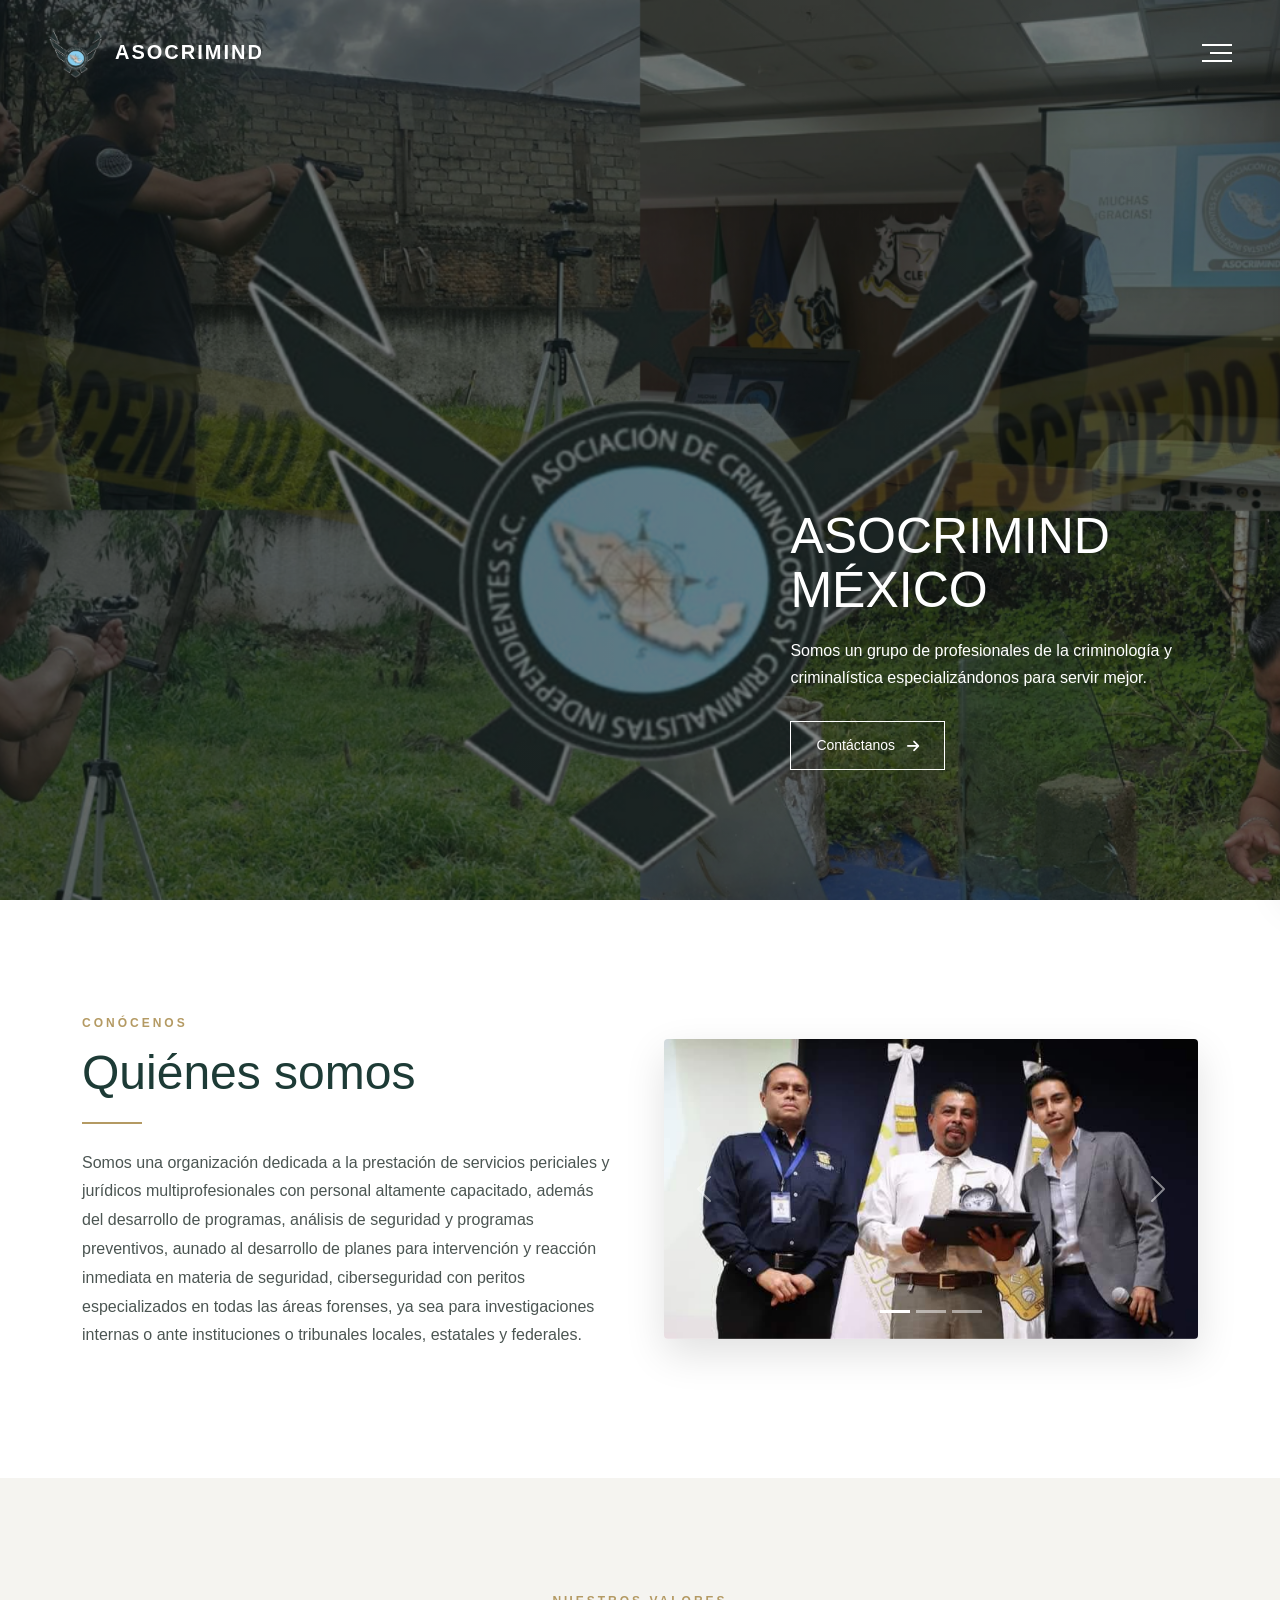
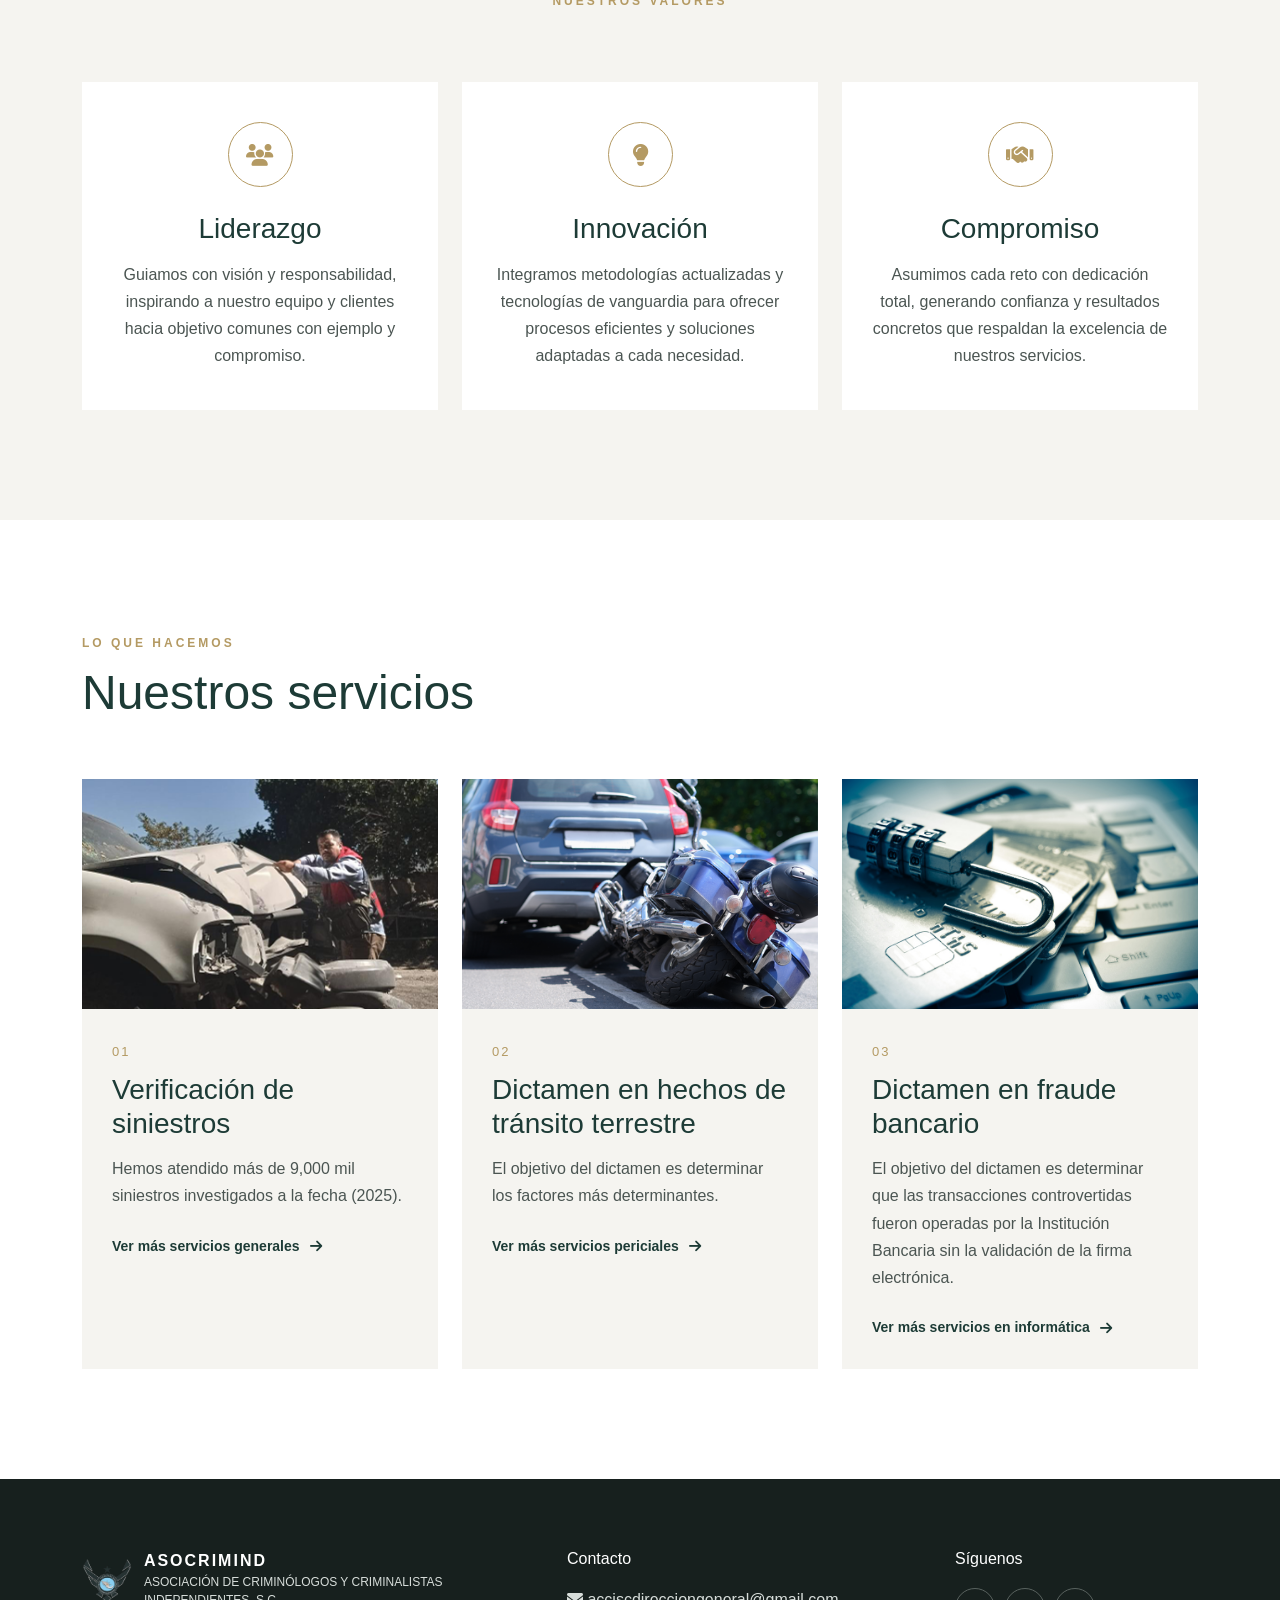
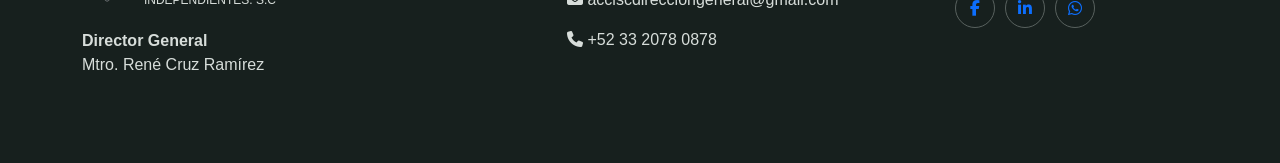
==== index.html @ bf795325 "Add files via upload" ====
<!DOCTYPE html>
<html lang="es">
<head>
    <meta charset="UTF-8">
    <meta name="viewport" content="width=device-width, initial-scale=1.0">
    <title>ASOCRIMIND</title>
    <link rel="icon" type="image/x-icon" href="/img/logo2.png">
    <link href="https://cdn.jsdelivr.net/npm/bootstrap@5.3.8/dist/css/bootstrap.min.css" rel="stylesheet">
    <link rel="stylesheet" href="https://cdnjs.cloudflare.com/ajax/libs/font-awesome/6.5.2/css/all.min.css">
    <link rel="stylesheet" href="css/styles.css">
</head>

<body>
<nav class="navbar navbar-expand-lg navbar-inicio">
    <div class="container-fluid px-4 px-lg-5">
        <a href="index.html" class="navbar-brand marca">
            <div class="logo">
                <img src="img/logo.png" alt="Logo de la empresa">
            </div>
            <div class="nombre-empresa">
                <strong>ASOCRIMIND</strong>
            </div>
        </a>
        <button class="menu-btn" id="menuBtn" type="button" aria-label="Abrir menú">
            <span></span>
            <span></span>
            <span></span>
        </button>
    </div>
</nav>

<div class="menu-overlay" id="menuOverlay"></div>
    <aside class="menu-lateral" id="menuLateral">
        <div class="menu-header">
            <h3>Menú</h3>
            <button id="cerrarMenu" aria-label="Cerrar menú">
                <i class="fa-solid fa-xmark"></i>
            </button>
        </div>
        <ul class="menu-lista">
            <li>
                <a href="index.html">
                    <i class="fa-solid fa-house"></i>
                    Inicio
                </a>
            </li>
            <li>
                <a href="nosotros.html">
                    <i class="fa-solid fa-users"></i>
                    Nosotros
                </a>
            </li>
            <li>
                <a href="generales.html">
                    <i class="fa-solid fa-car"></i>
                    Servicios generales
                </a>
            </li>
            <li>
                <a href="periciales.html">
                    <i class="fa-solid fa-person-falling"></i>
                    Servicios periciales
                </a>
            </li>
            <li>
                <a href="informatica.html">
                    <i class="fa-solid fa-computer"></i>
                    Servicios en informática
                </a>
            </li>
            <li>
                <a href="productos.html">
                    <i class="fa-solid fa-square-pen"></i>
                    Productos
                </a>
            </li>
            <li>
                <a href="convenios.html">
                    <i class="fa-solid fa-handshake"></i>
                    Convenios y colaboraciones
                </a>
            </li>
            <li>
                <a href="contacto.html">
                    <i class="fa-solid fa-envelope"></i>
                    Contacto
                </a>
            </li>
        </ul>
    </aside>


    <section id="inicio" class="hero">
        <div class="hero-overlay"></div>
        <div class="hero-contenido">
            <h1>ASOCRIMIND MÉXICO</h1>
            <p class="hero-descripcion">
                Somos un grupo de profesionales de la criminología y<br>
                criminalística especializándonos para servir mejor. 
            </p>
            <a href="contacto.html" class="btn-principal">
                Contáctanos
                <i class="fa-solid fa-arrow-right"></i>
            </a>
        </div>
    </section>

    <section id="nosotros" class="seccion nosotros">
        <div class="container">
            <div class="row align-items-center g-5">
                <div class="col-lg-6">
                    <span class="etiqueta">CONÓCENOS</span>
                    <h2>Quiénes somos</h2>
                    <div class="linea"></div>
                    <p>
                        Somos una organización dedicada a la prestación de servicios periciales y 
                        jurídicos multiprofesionales con personal altamente capacitado, además del 
                        desarrollo de programas, análisis de seguridad y programas preventivos, aunado 
                        al desarrollo de planes para intervención y reacción inmediata en materia de 
                        seguridad, ciberseguridad con peritos especializados en todas las áreas forenses, 
                        ya sea para investigaciones internas o ante instituciones o tribunales locales, 
                        estatales y federales.
                    </p>
                </div>
                <div class="col-lg-6">
                    <div id="carruselNosotros" class="carousel slide carrusel-nosotros" data-bs-ride="carousel">
                        <div class="carousel-indicators">
                            <button type="button" data-bs-target="#carruselNosotros" data-bs-slide-to="0" class="active"></button>
                            <button type="button" data-bs-target="#carruselNosotros" data-bs-slide-to="1"></button>
                            <button type="button" data-bs-target="#carruselNosotros" data-bs-slide-to="2"></button>
                        </div>  
                        <div class="carousel-inner">
                            <div class="carousel-item active">
                                <img src="img/img1.jpg" alt="Nuestro equipo">
                            </div>
                            <div class="carousel-item">
                                <img src="img/img2.jpg" alt="Trabajo en equipo">
                            </div>
                            <div class="carousel-item">
                                <img src="img/img3.jpg" alt="Nuestro trabajo">
                            </div>
                        </div>
                        <button class="carousel-control-prev" type="button" data-bs-target="#carruselNosotros" data-bs-slide="prev">
                            <span class="carousel-control-prev-icon"></span>
                        </button>
                        <button class="carousel-control-next" type="button" data-bs-target="#carruselNosotros" data-bs-slide="next">
                            <span class="carousel-control-next-icon"></span>
                        </button>
                    </div>
                </div>
            </div>
        </div>
    </section>

    <section class="seccion valores">
        <div class="container">
            <div class="text-center encabezado-seccion">
                <span class="etiqueta">NUESTROS VALORES</span>
            </div>
            <div class="row g-4">
                <div class="col-md-4">
                    <div class="valor-card">
                        <div class="valor-icono">
                            <i class="fa-solid fa-users"></i>
                        </div>
                        <h3>Liderazgo</h3>
                        <p>
                            Guiamos con visión y responsabilidad, inspirando a nuestro equipo y clientes 
                            hacia objetivo comunes con ejemplo y compromiso.
                        </p>
                    </div>
                </div>
                <div class="col-md-4">
                    <div class="valor-card">
                        <div class="valor-icono">
                            <i class="fa-solid fa-lightbulb"></i>
                        </div>
                        <h3>Innovación</h3>
                        <p>
                            Integramos metodologías actualizadas y tecnologías de vanguardia para ofrecer 
                            procesos eficientes y soluciones adaptadas a cada necesidad.
                        </p>
                    </div>
                </div>
                <div class="col-md-4">
                    <div class="valor-card">
                        <div class="valor-icono">
                            <i class="fa-solid fa-handshake"></i>
                        </div>
                        <h3>Compromiso</h3>
                        <p>
                            Asumimos cada reto con dedicación total, generando confianza y resultados 
                            concretos que respaldan la excelencia de nuestros servicios.
                        </p>
                    </div>
                </div>
            </div>
        </div>
    </section>

    <section id="servicios" class="seccion servicios">
        <div class="container">
            <div class="encabezado-servicios">
                <div>
                    <span class="etiqueta">LO QUE HACEMOS</span>
                    <h2>Nuestros servicios</h2>
                </div>
            </div>
            <div class="row g-4">
                <div class="col-md-4">
                    <article class="servicio-card">
                        <div class="servicio-imagen">
                            <img src="img/servicio1.png" alt="Servicio 1">
                        </div>
                        <div class="servicio-contenido">
                            <span class="numero-servicio">01</span>
                            <h3>Verificación de siniestros</h3>
                            <p>
                                Hemos atendido más de 9,000 mil siniestros investigados a la fecha (2025).
                            </p>
                            <a href="generales.html" class="servicio-link">
                                Ver más servicios generales
                                <i class="fa-solid fa-arrow-right"></i>
                            </a>
                        </div>
                    </article>
                </div>
                <div class="col-md-4">
                    <article class="servicio-card">
                        <div class="servicio-imagen">
                            <img src="img/servicio2.png" alt="Servicio 2">
                        </div>
                        <div class="servicio-contenido">
                            <span class="numero-servicio">02</span>
                            <h3>Dictamen en hechos de tránsito terrestre</h3>
                            <p>
                                El objetivo del dictamen es determinar los factores más determinantes.
                            </p>
                            <a href="periciales.html" class="servicio-link">
                                Ver más servicios periciales
                                <i class="fa-solid fa-arrow-right"></i>
                            </a>
                        </div>
                    </article>
                </div>
                <div class="col-md-4">
                    <article class="servicio-card">
                        <div class="servicio-imagen">
                            <img src="img/servicio3.jpg" alt="Servicio 3">
                        </div>
                        <div class="servicio-contenido">
                            <span class="numero-servicio">03</span>
                            <h3>Dictamen en fraude bancario</h3>
                            <p>
                                El objetivo del dictamen es determinar que las transacciones controvertidas fueron operadas por la Institución Bancaria sin la validación de la firma electrónica.
                            </p>
                            <a href="informatica.html" class="servicio-link">
                                Ver más servicios en informática
                                <i class="fa-solid fa-arrow-right"></i>
                            </a>
                        </div>
                    </article>
                </div>
            </div>
        </div>
    </section>

    <footer class="footer">
        <div class="container">
            <div class="row g-5">
                <div class="col-lg-5">
                    <div class="footer-marca">
                        <img src="img/logo.png" alt="Logo">
                        <div>
                            <strong>ASOCRIMIND</strong>
                            <span>ASOCIACIÓN DE CRIMINÓLOGOS Y CRIMINALISTAS INDEPENDIENTES. S.C</span>
                        </div>
                    </div>
                    <div>
                        <p><strong>Director General</strong><br>Mtro. René Cruz Ramírez</p>
                    </div>
                </div>
                <div class="col-lg-4">
                    <h4>Contacto</h4>
                    <p><i class="fa-solid fa-envelope"></i> acciscdirecciongeneral@gmail.com</a>
                    <p><i class="fa-solid fa-phone"></i> +52 33 2078 0878</a>
                </div>
                <div class="col-lg-2">
                    <h4>Síguenos</h4>
                    <div class="redes">
                        <a href="https://www.facebook.com/ACCISC?locale=es_LA" aria-label="Facebook">
                            <i class="fa-brands fa-facebook-f"></i>
                        </a>
                        <a href="http://linkedin.com/in/asocrimind-m%C3%A9xico-5993ba206" aria-label="LinkedIn">
                            <i class="fa-brands fa-linkedin-in"></i>
                        </a>
                        <a href="https://wa.me/3320780878" aria-label="WhatsApp">
                            <i class="fa-brands fa-whatsapp"></i>
                        </a>
                    </div>
                </div>
            </div>
        </div>
    </footer>
    <script src="https://cdn.jsdelivr.net/npm/bootstrap@5.3.8/dist/js/bootstrap.bundle.min.js"></script>
    <script src="js/script.js"></script>
    </body>
</html>
---- css/styles.css ----
:root {
    --color-principal: #1d3b36;
    --color-secundario: #b49a63;
    --color-claro: #f5f4f0;
    --color-oscuro: #17201e;
    --color-texto: #4b5552;
    --blanco: #ffffff;
    --transicion: all 0.3s ease;
}

* {
    margin: 0;
    padding: 0;
    box-sizing: border-box;
}

html {
    scroll-behavior: smooth;
}

body {
    font-family: "Poppins", Arial, sans-serif;
    color: var(--color-texto);
    background: var(--blanco);
}

a {
    text-decoration: none;
}

img {
    max-width: 100%;
}

.navbar-inicio {
    position: absolute;
    top: 0;
    left: 0;
    width: 100%;
    z-index: 1000;
    padding: 20px 0;
    background: transparent;
}

.marca {
    display: flex;
    align-items: center;
    gap: 12px;
    color: var(--blanco) !important;
}

.logo {
    width: 55px;
    height: 55px;
    display: flex;
    align-items: center;
    justify-content: center;
}

.logo img {
    width: 100%;
    height: 100%;
    object-fit: contain;
}

.nombre-empresa {
    display: flex;
    flex-direction: column;
    line-height: 1.05;
}

.nombre-empresa span {
    font-size: 13px;
    letter-spacing: 2px;
}

.nombre-empresa strong {
    font-size: 20px;
    letter-spacing: 2px;
}

.menu-btn {
    width: 48px;
    height: 48px;
    border: none;
    background: transparent;
    display: flex;
    flex-direction: column;
    justify-content: center;
    align-items: flex-end;
    gap: 6px;
    cursor: pointer;
}

.menu-btn span {
    display: block;
    height: 2px;
    background: var(--blanco);
    transition: var(--transicion);
}

.menu-btn span:nth-child(1) {
    width: 30px;
}

.menu-btn span:nth-child(2) {
    width: 22px;
}

.menu-btn span:nth-child(3) {
    width: 30px;
}

.menu-btn:hover span:nth-child(2) {
    width: 30px;
}

.menu-lateral {
    position: fixed;
    top: 0;
    right: -350px;
    width: 330px;
    height: 100vh;
    background: var(--blanco);
    z-index: 2000;
    padding: 30px;
    transition: var(--transicion);
    box-shadow: -10px 0 40px rgba(0, 0, 0, 0.15);
}

.menu-lateral.activo {
    right: 0;
}

.menu-overlay {
    position: fixed;
    inset: 0;
    background: rgba(0, 0, 0, 0.45);
    opacity: 0;
    visibility: hidden;
    z-index: 1500;
    transition: var(--transicion);
}

.menu-overlay.activo {
    opacity: 1;
    visibility: visible;
}

.menu-header {
    display: flex;
    align-items: center;
    justify-content: space-between;
    padding-bottom: 25px;
    border-bottom: 1px solid #ddd;
}

.menu-header h3 {
    color: var(--color-principal);
    margin: 0;
}

.menu-header button {
    background: none;
    border: none;
    font-size: 25px;
    color: var(--color-principal);
    cursor: pointer;
}

.menu-lista {
    list-style: none;
    padding: 30px 0;
}

.menu-lista li {
    margin-bottom: 10px;
}

.menu-lista a {
    display: flex;
    align-items: center;
    gap: 15px;
    padding: 14px;
    color: var(--color-oscuro);
    border-radius: 6px;
    transition: var(--transicion);
}

.menu-lista a i {
    width: 20px;
    color: var(--color-secundario);
}

.menu-lista a:hover {
    background: var(--color-claro);
    padding-left: 20px;
}

.hero {
    min-height: 100vh;
    position: relative;
    background-image: url("../img/encabezado.png");
    background-size: cover;
    background-position: center;
    display: flex;
    align-items: flex-end;
    padding: 100px 7%;
}

.hero::after {
    content: "";
    position: absolute;
    inset: 0;
    background: rgba(23, 32, 30, 0.45);
    z-index: 1;
}

.hero-overlay {
    position: absolute;
    inset: 0;
    background: linear-gradient(90deg,rgba(0, 0, 0, 0.25),rgba(0, 0, 0, 0.05));
}

.hero-contenido {
    position: relative;
    z-index: 2;
    max-width: 400px;
    margin-left: auto;
    color: var(--blanco);
    padding-bottom: 30px;
}

.hero h1 {
    font-size: clamp(50px, 5vw, 40px);
    line-height: 1.08;
    margin-bottom: 20px;
    font-weight: 500;
}

.hero-descripcion {
    max-width: 500px;
    font-size: 16px;
    line-height: 1.7;
    margin-bottom: 30px;
}

.btn-principal,
.btn-secundario {
    display: inline-flex;
    align-items: center;
    gap: 12px;
    padding: 13px 25px;
    border: 1px solid var(--blanco);
    color: var(--blanco);
    font-size: 14px;
    transition: var(--transicion);
}

.btn-principal:hover {
    background: var(--blanco);
    color: var(--color-principal);
}

.btn-secundario {
    border-color: var(--color-principal);
    color: var(--color-principal);
    margin-top: 15px;
}

.btn-secundario:hover {
    background: var(--color-principal);
    color: var(--blanco);
}

.btn-oscuro {
    background: var(--color-principal);
    border-color: var(--color-principal);
}

.btn-oscuro:hover {
    background: transparent;
    color: var(--color-principal);
}

.seccion {
    padding: 110px 0;
}

.etiqueta {
    display: inline-block;
    color: var(--color-secundario);
    font-size: 12px;
    letter-spacing: 3px;
    font-weight: 600;
    margin-bottom: 12px;
}

h2 {
    color: var(--color-principal);
    font-size: clamp(32px, 4vw, 48px);
    font-weight: 500;
}

.linea {
    width: 60px;
    height: 2px;
    background: var(--color-secundario);
    margin: 20px 0 25px;
}

.nosotros {
    background: var(--blanco);
}

.nosotros p {
    line-height: 1.8;
    margin-bottom: 18px;
}

.carrusel-nosotros {
    overflow: hidden;
    border-radius: 4px;
    box-shadow: 0 15px 40px rgba(0, 0, 0, 0.12);
}

.carrusel-nosotros img {
    width: 100%;
    height: 300px;
    object-fit: cover;
}

.valores {
    background: var(--color-claro);
}

.encabezado-seccion {
    margin-bottom: 60px;
}

.valor-card {
    text-align: center;
    padding: 40px 30px;
    height: 100%;
    background: var(--blanco);
    transition: var(--transicion);
}

.valor-card:hover {
    transform: translateY(-8px);
    box-shadow: 0 15px 40px rgba(0, 0, 0, 0.08);
}

.valor-icono {
    width: 65px;
    height: 65px;
    margin: 0 auto 25px;
    display: flex;
    align-items: center;
    justify-content: center;
    border: 1px solid var(--color-secundario);
    border-radius: 50%;
    color: var(--color-secundario);
    font-size: 22px;
}

.valor-card h3 {
    color: var(--color-principal);
    margin-bottom: 15px;
}

.valor-card p {
    line-height: 1.7;
    margin: 0;
}

.servicios {
    background: var(--blanco);
}

.encabezado-servicios {
    display: flex;
    align-items: flex-end;
    justify-content: space-between;
    gap: 40px;
    margin-bottom: 50px;
}

.encabezado-servicios > p {
    max-width: 400px;
    line-height: 1.7;
    margin: 0;
}

.servicio-card {
    height: 100%;
    background: var(--color-claro);
    transition: var(--transicion);
}

.servicio-card:hover {
    transform: translateY(-8px);
    box-shadow: 0 15px 35px rgba(0, 0, 0, 0.1);
}

.servicio-imagen {
    overflow: hidden;
    height: 230px;
}

.servicio-imagen img {
    width: 100%;
    height: 100%;
    object-fit: cover;
    transition: transform 0.5s ease;
}

.servicio-card:hover img {
    transform: scale(1.05);
}

.servicio-contenido {
    padding: 30px;
}

.numero-servicio {
    color: var(--color-secundario);
    font-size: 13px;
    letter-spacing: 2px;
}

.servicio-contenido h3 {
    color: var(--color-principal);
    margin: 10px 0 15px;
}

.servicio-contenido p {
    line-height: 1.7;
}

.servicio-link {
    display: inline-flex;
    align-items: center;
    gap: 10px;
    color: var(--color-principal);
    font-size: 14px;
    font-weight: 600;
    margin-top: 10px;
}

.servicio-link:hover {
    color: var(--color-secundario);
}

.boton-todos {
    margin-top: 50px;
}

.footer {
    padding: 70px 0 70px;
    background: var(--color-oscuro);
    color: #d7ddda;
}

.footer-marca {
    display: flex;
    align-items: center;
    gap: 12px;
    margin-bottom: 20px;
}

.footer-marca img {
    width: 50px;
    height: 50px;
    object-fit: contain;
}

.footer-marca div {
    display: flex;
    flex-direction: column;
}

.footer-marca strong {
    color: var(--blanco);
    letter-spacing: 2px;
}

.footer-marca span {
    font-size: 12px;
}

.footer-descripcion {
    max-width: 350px;
    line-height: 1.7;
}

.footer h4 {
    color: var(--blanco);
    font-size: 16px;
    margin-bottom: 20px;
}

.redes {
    display: flex;
    gap: 10px;
}

.redes a {
    width: 40px;
    height: 40px;
    margin: 0;
    display: flex;
    align-items: center;
    justify-content: center;
    border: 1px solid #59625f;
    border-radius: 50%;
}

.redes a:hover {
    border-color: var(--color-secundario);
}

.footer-bottom {
    margin-top: 60px;
    padding: 20px 0;
    border-top: 1px solid #3941;
}

@media (max-width: 991px) {
    .navbar-inicio {
        padding: 15px 0;
    }
    .logo {
        width: 48px;
        height: 48px;
    }
    .nombre-empresa span {
        font-size: 11px;
    }
    .nombre-empresa strong {
        font-size: 17px;
    }
    .hero {
        min-height: 90vh;
        padding: 90px 6% 70px;
        background-position: center;
    }
    .hero-contenido {
        max-width: 450px;
        padding-bottom: 10px;
    }
    .hero h1 {
        font-size: clamp(40px, 6vw, 52px);
    }
    .hero-descripcion {
        font-size: 15px;
    }
    .seccion {
        padding: 85px 0;
    }
    .encabezado-seccion {
        margin-bottom: 45px;
    }
    .valor-card {
        padding: 35px 25px;
    }
    .servicio-imagen {
        height: 210px;
    }
    .servicio-contenido {
        padding: 25px;
    }
    .encabezado-servicios {
        gap: 30px;
        margin-bottom: 40px;
    }
    .boton-todos {
        margin-top: 40px;
    }
    .footer {
        padding: 60px 0;
    }
    .footer-bottom {
        margin-top: 45px;
    }
}

@media (max-width: 767px) {
    .navbar-inicio {
        padding: 12px 0;
    }
    .logo {
        width: 45px;
        height: 45px;
    }
    .nombre-empresa {
        line-height: 1.1;
    }
    .nombre-empresa span {
        font-size: 10px;
        letter-spacing: 1.5px;
    }
    .nombre-empresa strong {
        font-size: 16px;
        letter-spacing: 1.5px;
    }
    .menu-btn {
        width: 44px;
        height: 44px;
    }
    .menu-lateral {
        width: 300px;
        max-width: 85%;
        padding: 25px;
    }
    .menu-lista {
        padding: 25px 0;
    }
    .hero {
        min-height: 100vh;
        padding: 100px 7% 55px;
        align-items: flex-end;
        background-position: center;
    }
    .hero-contenido {
        width: 100%;
        max-width: 100%;
        margin-left: 0;
        padding-bottom: 0;
    }
    .hero h1 {
        font-size: clamp(38px, 11vw, 48px);
        line-height: 1.08;
        margin-bottom: 15px;
    }
    .hero-descripcion {
        font-size: 14px;
        line-height: 1.7;
        margin-bottom: 25px;
        max-width: 100%;
    }
    .btn-principal,
    .btn-secundario {
        padding: 12px 20px;
        font-size: 13px;
    }
    .seccion {
        padding: 70px 0;
    }
    .etiqueta {
        font-size: 10px;
        letter-spacing: 2px;
    }
    h2 {
        font-size: clamp(30px, 8vw, 40px);
    }
    .linea {
        margin: 15px 0 20px;
    }
    .nosotros .row {
        row-gap: 35px;
    }
    .nosotros p {
        font-size: 14px;
        line-height: 1.75;
    }
    .carrusel-nosotros img {
        height: 250px;
    }
    .encabezado-seccion {
        margin-bottom: 35px;
    }
    .valor-card {
        padding: 30px 25px;
    }
    .valor-icono {
        width: 58px;
        height: 58px;
        margin-bottom: 20px;
        font-size: 20px;
    }
    .valor-card h3 {
        font-size: 20px;
    }
    .valor-card p {
        font-size: 14px;
    }
    .encabezado-servicios {
        display: block;
        margin-bottom: 35px;
    }
    .encabezado-servicios > p {
        max-width: 100%;
        margin-top: 20px;
        font-size: 14px;
        line-height: 1.7;
    }
    .servicio-card {
        margin-bottom: 25px;
    }
    .servicio-imagen {
        height: 220px;
    }
    .servicio-contenido {
        padding: 25px;
    }
    .servicio-contenido h3 {
        font-size: 21px;
    }
    .servicio-contenido p {
        font-size: 14px;
        line-height: 1.7;
    }
    .servicio-link {
        font-size: 13px;
    }
    .boton-todos {
        margin-top: 25px;
    }
    .footer {
        padding: 55px 0;
    }
    .footer .row {
        row-gap: 35px;
    }
    .footer-descripcion {
        max-width: 100%;
        font-size: 13px;
    }
    .footer h4 {
        margin-bottom: 15px;
    }
    .footer-bottom {
        margin-top: 40px;
        padding-top: 18px;
    }
}

@media (max-width: 400px) {
    .nombre-empresa span {
        font-size: 9px;
    }
    .nombre-empresa strong {
        font-size: 14px;
    }
    .logo {
        width: 40px;
        height: 40px;
    }
    .menu-btn {
        width: 40px;
    }
    .menu-btn span:nth-child(1),
    .menu-btn span:nth-child(3) {
        width: 26px;
    }
    .menu-btn span:nth-child(2) {
        width: 19px;
    }
    .hero {
        padding-left: 6%;
        padding-right: 6%;
    }
    .hero h1 {
        font-size: 36px;
    }
    .hero-descripcion {
        font-size: 13px;
    }
    .btn-principal,
    .btn-secundario {
        width: 100%;
        justify-content: center;
    }
    .seccion {
        padding: 60px 0;
    }
    h2 {
        font-size: 29px;
    }
    .carrusel-nosotros img {
        height: 220px;
    }
    .servicio-imagen {
        height: 200px;
    }
    .servicio-contenido {
        padding: 22px;
    }
    .menu-lateral {
        padding: 22px;
    }
}
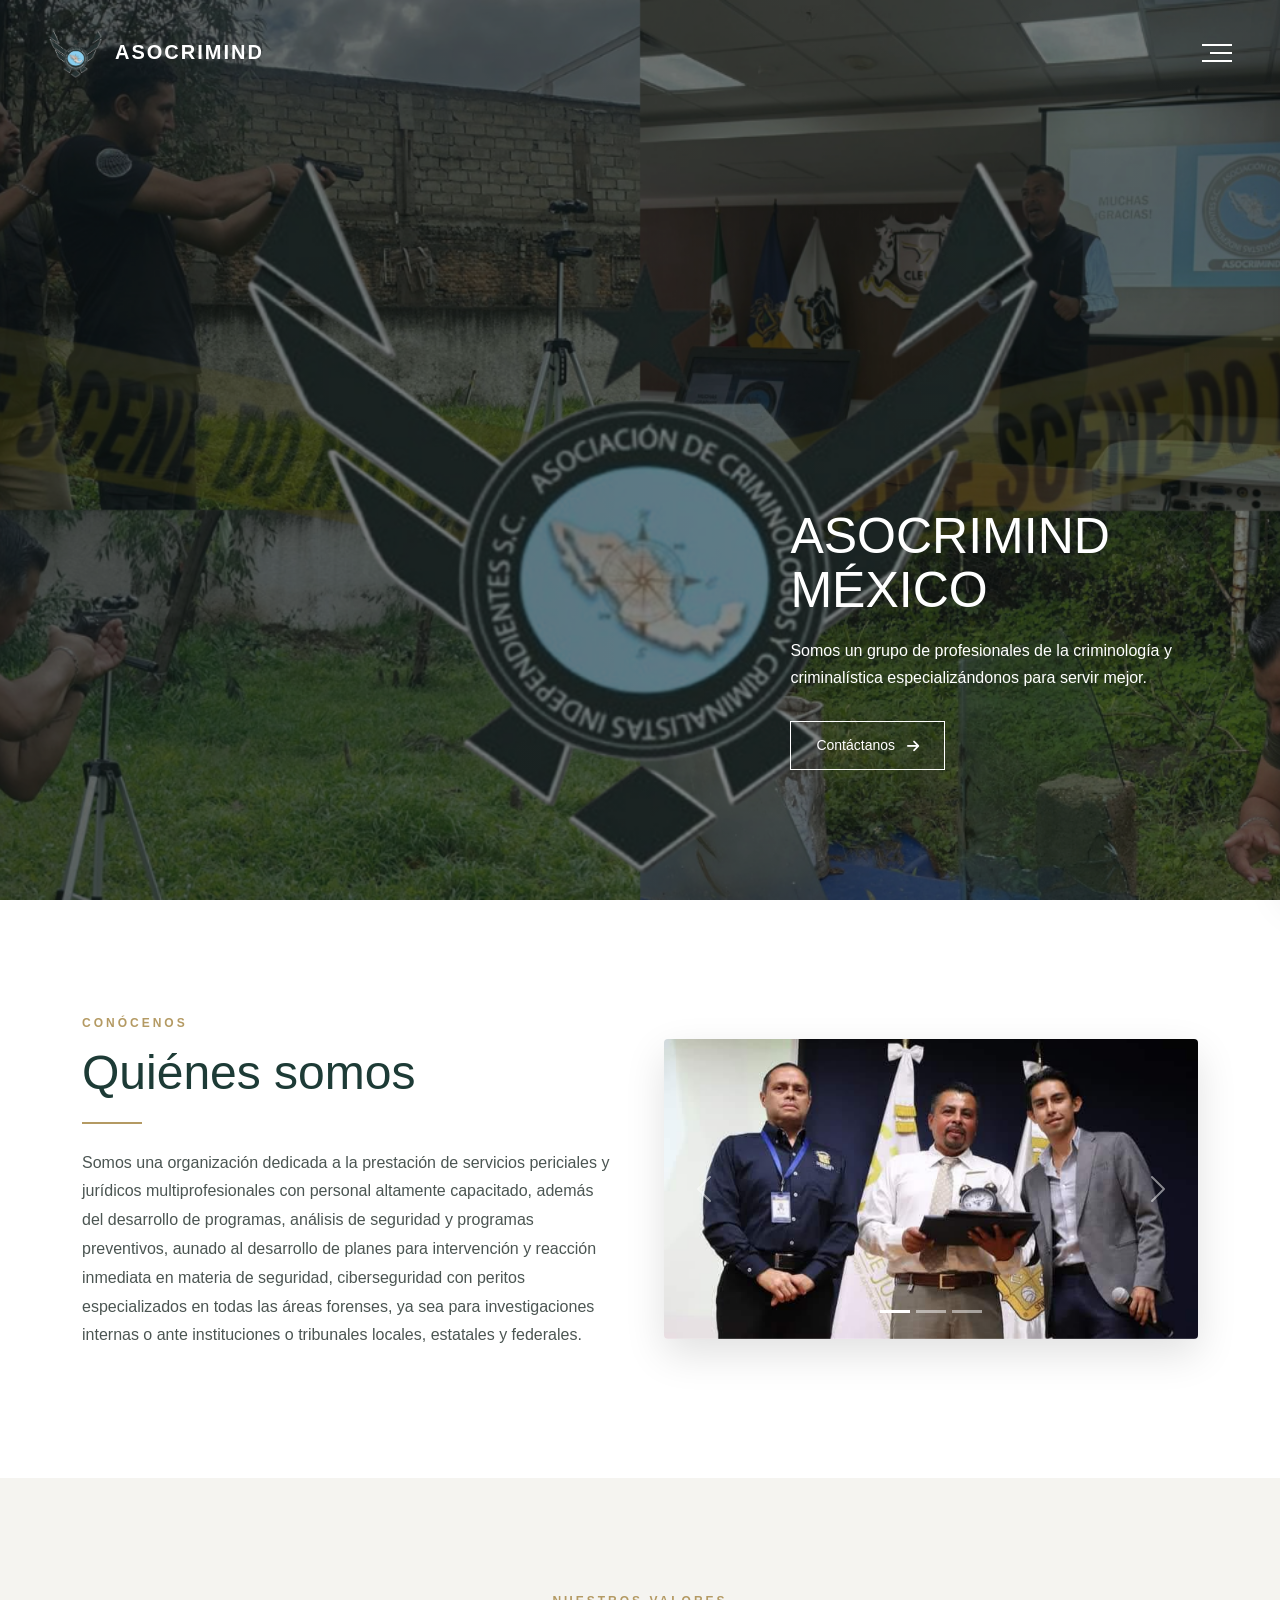
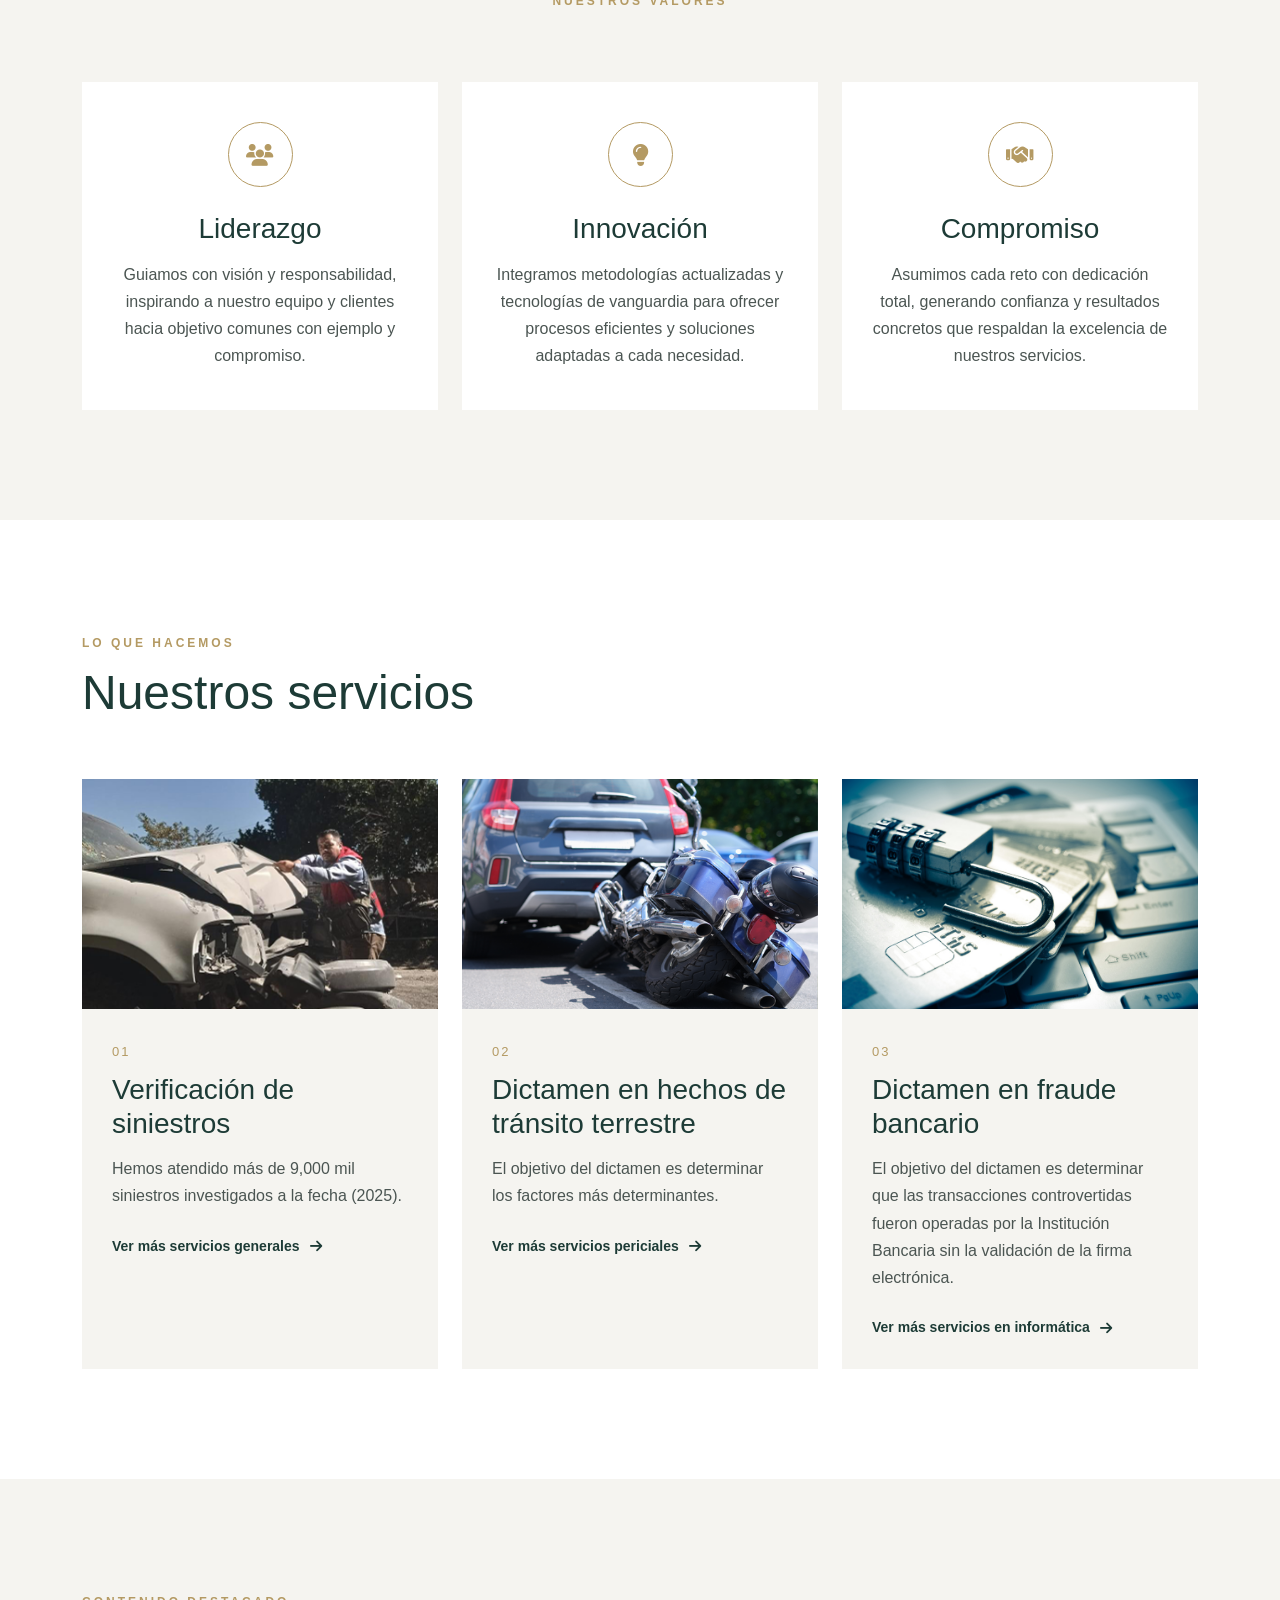
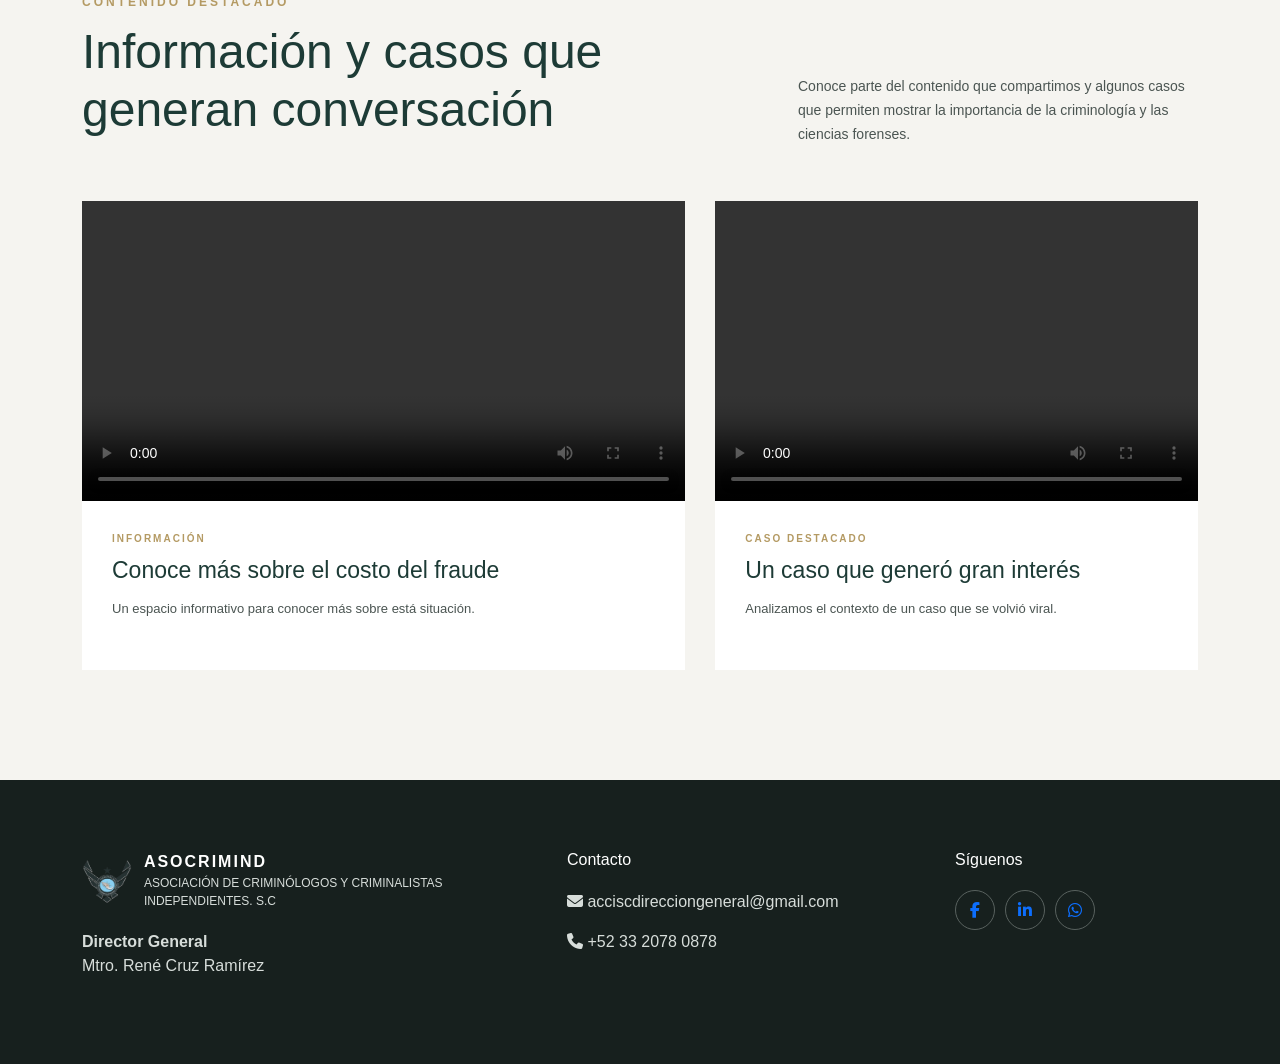
==== commit f0492454: "Add files via upload" ====
--- a/index.html
+++ b/index.html
@@ -11,25 +11,25 @@
 </head>
 
 <body>
-<nav class="navbar navbar-expand-lg navbar-inicio">
-    <div class="container-fluid px-4 px-lg-5">
-        <a href="index.html" class="navbar-brand marca">
-            <div class="logo">
-                <img src="img/logo.png" alt="Logo de la empresa">
-            </div>
-            <div class="nombre-empresa">
-                <strong>ASOCRIMIND</strong>
-            </div>
-        </a>
-        <button class="menu-btn" id="menuBtn" type="button" aria-label="Abrir menú">
-            <span></span>
-            <span></span>
-            <span></span>
-        </button>
-    </div>
-</nav>
-
-<div class="menu-overlay" id="menuOverlay"></div>
+    <nav class="navbar navbar-expand-lg navbar-inicio">
+        <div class="container-fluid px-4 px-lg-5">
+            <a href="index.html" class="navbar-brand marca">
+                <div class="logo">
+                    <img src="img/logo.png" alt="Logo de la empresa">
+                </div>
+                <div class="nombre-empresa">
+                    <strong>ASOCRIMIND</strong>
+                </div>
+            </a>
+            <button class="menu-btn" id="menuBtn" type="button" aria-label="Abrir menú">
+                <span></span>
+                <span></span>
+                <span></span>
+            </button>
+        </div>
+    </nav>
+
+    <div class="menu-overlay" id="menuOverlay"></div>
     <aside class="menu-lateral" id="menuLateral">
         <div class="menu-header">
             <h3>Menú</h3>
@@ -38,57 +38,24 @@
             </button>
         </div>
         <ul class="menu-lista">
-            <li>
-                <a href="index.html">
-                    <i class="fa-solid fa-house"></i>
-                    Inicio
-                </a>
+            <li><a href="index.html"><i class="fa-solid fa-house"></i>Inicio</a></li>
+            <li><a href="nosotros.html"><i class="fa-solid fa-users"></i>Nosotros</a></li>
+            <li class="menu-servicios">
+                <button class="boton-servicios">
+                    <span><i class="fas fa-briefcase"></i>Servicios</span>
+                    <i class="fas fa-chevron-down flecha-servicios"></i>
+                </button>
+                <ul class="submenu-servicios">
+                    <li><a href="generales.html"><i class="fa-solid fa-car"></i>Servicios generales</a></li>
+                    <li><a href="periciales.html"><i class="fa-solid fa-person-falling"></i>Servicios periciales</a></li>
+                    <li><a href="informatica.html"><i class="fa-solid fa-computer"></i>Servicios en informática</a></li>
+                </ul>
             </li>
-            <li>
-                <a href="nosotros.html">
-                    <i class="fa-solid fa-users"></i>
-                    Nosotros
-                </a>
-            </li>
-            <li>
-                <a href="generales.html">
-                    <i class="fa-solid fa-car"></i>
-                    Servicios generales
-                </a>
-            </li>
-            <li>
-                <a href="periciales.html">
-                    <i class="fa-solid fa-person-falling"></i>
-                    Servicios periciales
-                </a>
-            </li>
-            <li>
-                <a href="informatica.html">
-                    <i class="fa-solid fa-computer"></i>
-                    Servicios en informática
-                </a>
-            </li>
-            <li>
-                <a href="productos.html">
-                    <i class="fa-solid fa-square-pen"></i>
-                    Productos
-                </a>
-            </li>
-            <li>
-                <a href="convenios.html">
-                    <i class="fa-solid fa-handshake"></i>
-                    Convenios y colaboraciones
-                </a>
-            </li>
-            <li>
-                <a href="contacto.html">
-                    <i class="fa-solid fa-envelope"></i>
-                    Contacto
-                </a>
-            </li>
+            <li><a href="productos.html"><i class="fa-solid fa-square-pen"></i>Productos</a></li>
+            <li><a href="convenios.html"><i class="fa-solid fa-handshake"></i>Convenios y colaboraciones</a></li>
+            <li><a href="contacto.html"><i class="fa-solid fa-envelope"></i>Contacto</a></li>
         </ul>
     </aside>
-
 
     <section id="inicio" class="hero">
         <div class="hero-overlay"></div>
@@ -265,6 +232,51 @@
         </div>
     </section>
 
+    <section class="contenido-destacado">
+        <div class="container">
+            <div class="encabezado-contenido">
+                <div>
+                    <span class="etiqueta">CONTENIDO DESTACADO</span>
+                    <h2>Información y casos que generan conversación</h2>
+                </div>
+                <p>
+                    Conoce parte del contenido que compartimos y algunos casos
+                    que permiten mostrar la importancia de la criminología
+                    y las ciencias forenses.
+                </p>
+            </div>
+            <div class="contenido-grid">
+                <article class="video-destacado video-principal">
+                    <div class="video-contenedor">
+                        <video controls>
+                            <source src="videos/informativo.mp4" type="video/mp4">
+                            Tu navegador no soporta la reproducción de video.
+                        </video>
+                    </div>
+                    <div class="video-info">
+                        <span class="video-categoria">INFORMACIÓN</span>
+                        <h3>Conoce más sobre el costo del fraude</h3>
+                        <p>Un espacio informativo para conocer más sobre está situación.</p>
+                    </div>
+                </article>
+
+                <article class="video-destacado">
+                    <div class="video-contenedor">
+                        <video controls>
+                            <source src="videos/caso.mp4" type="video/mp4">
+                            Tu navegador no soporta la reproducción de video.
+                        </video>
+                    </div>
+                    <div class="video-info">
+                        <span class="video-categoria">CASO DESTACADO</span>
+                        <h3>Un caso que generó gran interés</h3>
+                        <p>Analizamos el contexto de un caso que se volvió viral.</p>
+                    </div>
+                </article>
+            </div>
+        </div>
+    </section>
+
     <footer class="footer">
         <div class="container">
             <div class="row g-5">
--- a/css/styles.css
+++ b/css/styles.css
@@ -197,6 +197,83 @@
     padding-left: 20px;
 }
 
+.menu-servicios {
+    margin-bottom: 10px;
+}
+
+.boton-servicios {
+    width: 100%;
+    border: none;
+    background: transparent;
+    color: var(--verde-oscuro);
+    padding: 14px;
+    border-radius: 6px;
+    display: flex;
+    align-items: center;
+    justify-content: space-between;
+    font-family: inherit;
+    font-size: inherit;
+    cursor: pointer;
+    transition: var(--transicion);
+}
+
+.boton-servicios > span {
+    display: flex;
+    align-items: center;
+    gap: 15px;
+}
+
+.boton-servicios i {
+    color: var(--color-secundario);
+}
+
+.boton-servicios:hover {
+    background: var(--crema);
+    padding-left: 20px;
+}
+
+.flecha-servicios {
+    font-size: 11px;
+    transition: transform 0.3s ease;
+}
+
+.submenu-servicios {
+    list-style: none;
+    max-height: 0;
+    overflow: hidden;
+    padding: 0;
+    margin: 0;
+    transition: max-height 0.35s ease;
+}
+
+.menu-servicios.abierto .submenu-servicios {
+    max-height: 400px;
+    padding: 5px 0 5px 35px;
+}
+
+.menu-servicios.abierto .flecha-servicios {
+    transform: rotate(180deg);
+}
+
+.submenu-servicios li {
+    margin: 0;
+}
+
+.submenu-servicios a {
+    display: block;
+    padding: 10px 12px;
+    color: var(--gris);
+    font-size: 13px;
+    border-left: 1px solid var(--borde);
+    transition: var(--transicion);
+}
+
+.submenu-servicios a:hover {
+    color: var(--verde);
+    border-left-color: var(--color-secundario);
+    padding-left: 17px;
+}
+
 .hero {
     min-height: 100vh;
     position: relative;
@@ -456,6 +533,114 @@
     margin-top: 50px;
 }
 
+/* =====================================
+   CONTENIDO DESTACADO
+===================================== */
+
+.contenido-destacado {
+    padding: 110px 0;
+    background: var(--color-claro);
+}
+
+.encabezado-contenido {
+    display: flex;
+    align-items: flex-end;
+    justify-content: space-between;
+    gap: 50px;
+    margin-bottom: 55px;
+}
+
+.encabezado-contenido h2 {
+    max-width: 650px;
+}
+
+.encabezado-contenido > p {
+    max-width: 400px;
+    margin: 0;
+    line-height: 1.7;
+    font-size: 14px;
+}
+
+/* GRID */
+
+.contenido-grid {
+    display: grid;
+    grid-template-columns: 1.25fr 1fr;
+    gap: 30px;
+}
+
+/* BLOQUE */
+
+.video-destacado {
+    background: var(--blanco);
+}
+
+.video-contenedor {
+    width: 100%;
+    height: 300px;
+    overflow: hidden;
+    background: #111;
+}
+
+.video-contenedor video {
+    width: 100%;
+    height: 100%;
+    display: block;
+    object-fit: cover;
+}
+
+/* INFORMACIÓN */
+
+.video-info {
+    padding: 30px;
+}
+
+.video-categoria {
+    display: block;
+    color: var(--color-secundario);
+    font-size: 10px;
+    letter-spacing: 2px;
+    font-weight: 600;
+    margin-bottom: 10px;
+}
+
+.video-info h3 {
+    color: var(--color-principal);
+    font-size: 23px;
+    font-weight: 500;
+    line-height: 1.3;
+    margin-bottom: 12px;
+}
+
+.video-info p {
+    color: var(--color-texto);
+    font-size: 13px;
+    line-height: 1.7;
+    margin-bottom: 20px;
+}
+
+.video-link {
+    display: inline-flex;
+    align-items: center;
+    gap: 10px;
+    color: var(--color-principal);
+    font-size: 12px;
+    font-weight: 600;
+}
+
+.video-link i {
+    color: var(--color-secundario);
+    transition: var(--transicion);
+}
+
+.video-link:hover {
+    color: var(--color-secundario);
+}
+
+.video-link:hover i {
+    transform: translateX(4px);
+}
+
 .footer {
     padding: 70px 0 70px;
     background: var(--color-oscuro);
@@ -573,6 +758,23 @@
     .encabezado-servicios {
         gap: 30px;
         margin-bottom: 40px;
+    }
+    .contenido-destacado {
+        padding: 85px 0;
+    }
+    .encabezado-contenido {
+        gap: 30px;
+        margin-bottom: 40px;
+    }
+    .contenido-grid {
+        grid-template-columns: 1fr 1fr;
+        gap: 20px;
+    }
+    .video-contenedor {
+        height: 240px;
+    }
+    .video-info {
+        padding: 25px;
     }
     .boton-todos {
         margin-top: 40px;
@@ -714,6 +916,31 @@
     .servicio-link {
         font-size: 13px;
     }
+    .contenido-destacado {
+        padding: 70px 0;
+    }
+    .encabezado-contenido {
+        display: block;
+        margin-bottom: 35px;
+    }
+    .encabezado-contenido > p {
+        margin-top: 20px;
+        max-width: 100%;
+        font-size: 13px;
+    }
+    .contenido-grid {
+        grid-template-columns: 1fr;
+        gap: 30px;
+    }
+    .video-contenedor {
+        height: 230px;
+    }
+    .video-info {
+        padding: 25px;
+    }
+    .video-info h3 {
+        font-size: 21px;
+    }
     .boton-todos {
         margin-top: 25px;
     }
@@ -760,6 +987,7 @@
     .hero {
         padding-left: 6%;
         padding-right: 6%;
+        background-image: url("../img/encabezado2.png");
     }
     .hero h1 {
         font-size: 36px;
@@ -790,4 +1018,16 @@
     .menu-lateral {
         padding: 22px;
     }
-}
+    .video-contenedor {
+        height: 210px;
+    }
+    .video-info {
+        padding: 22px;
+    }
+    .video-info h3 {
+        font-size: 19px;
+    }
+    .video-info p {
+        font-size: 12px;
+    }
+}
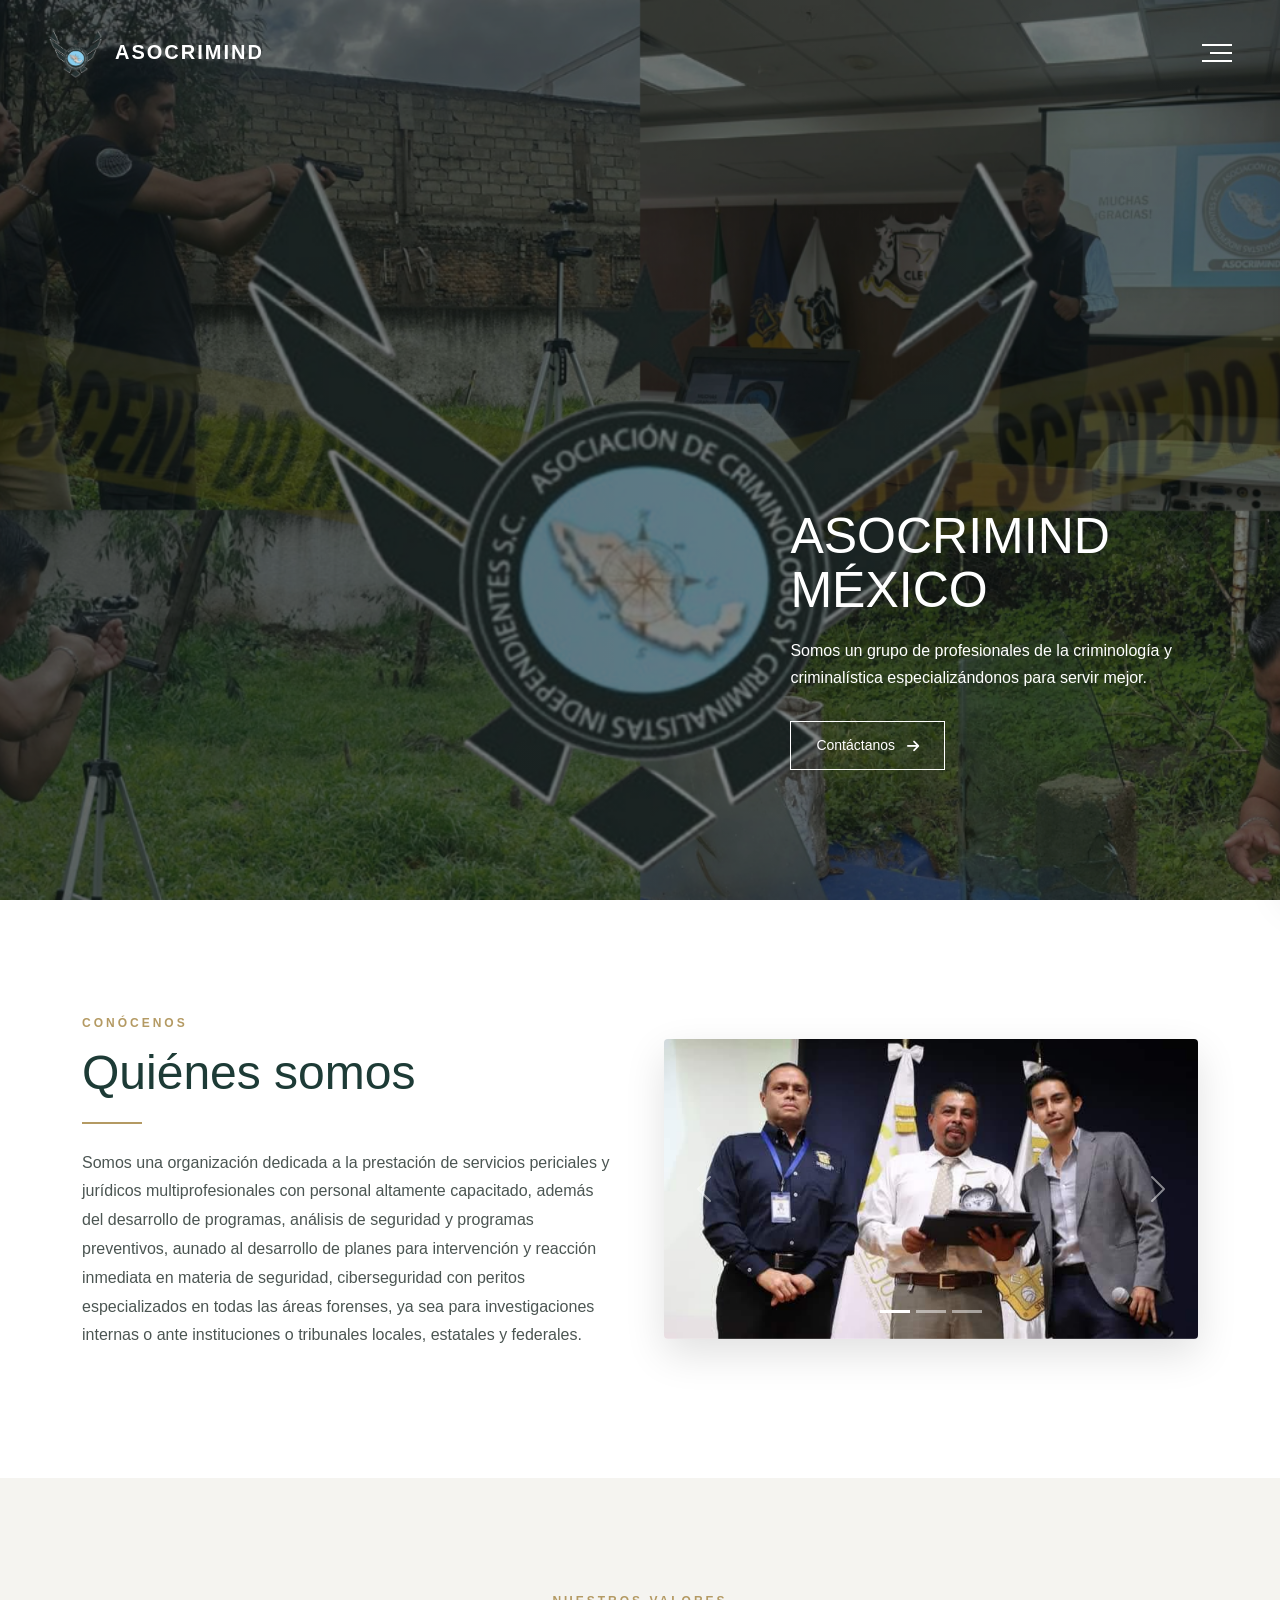
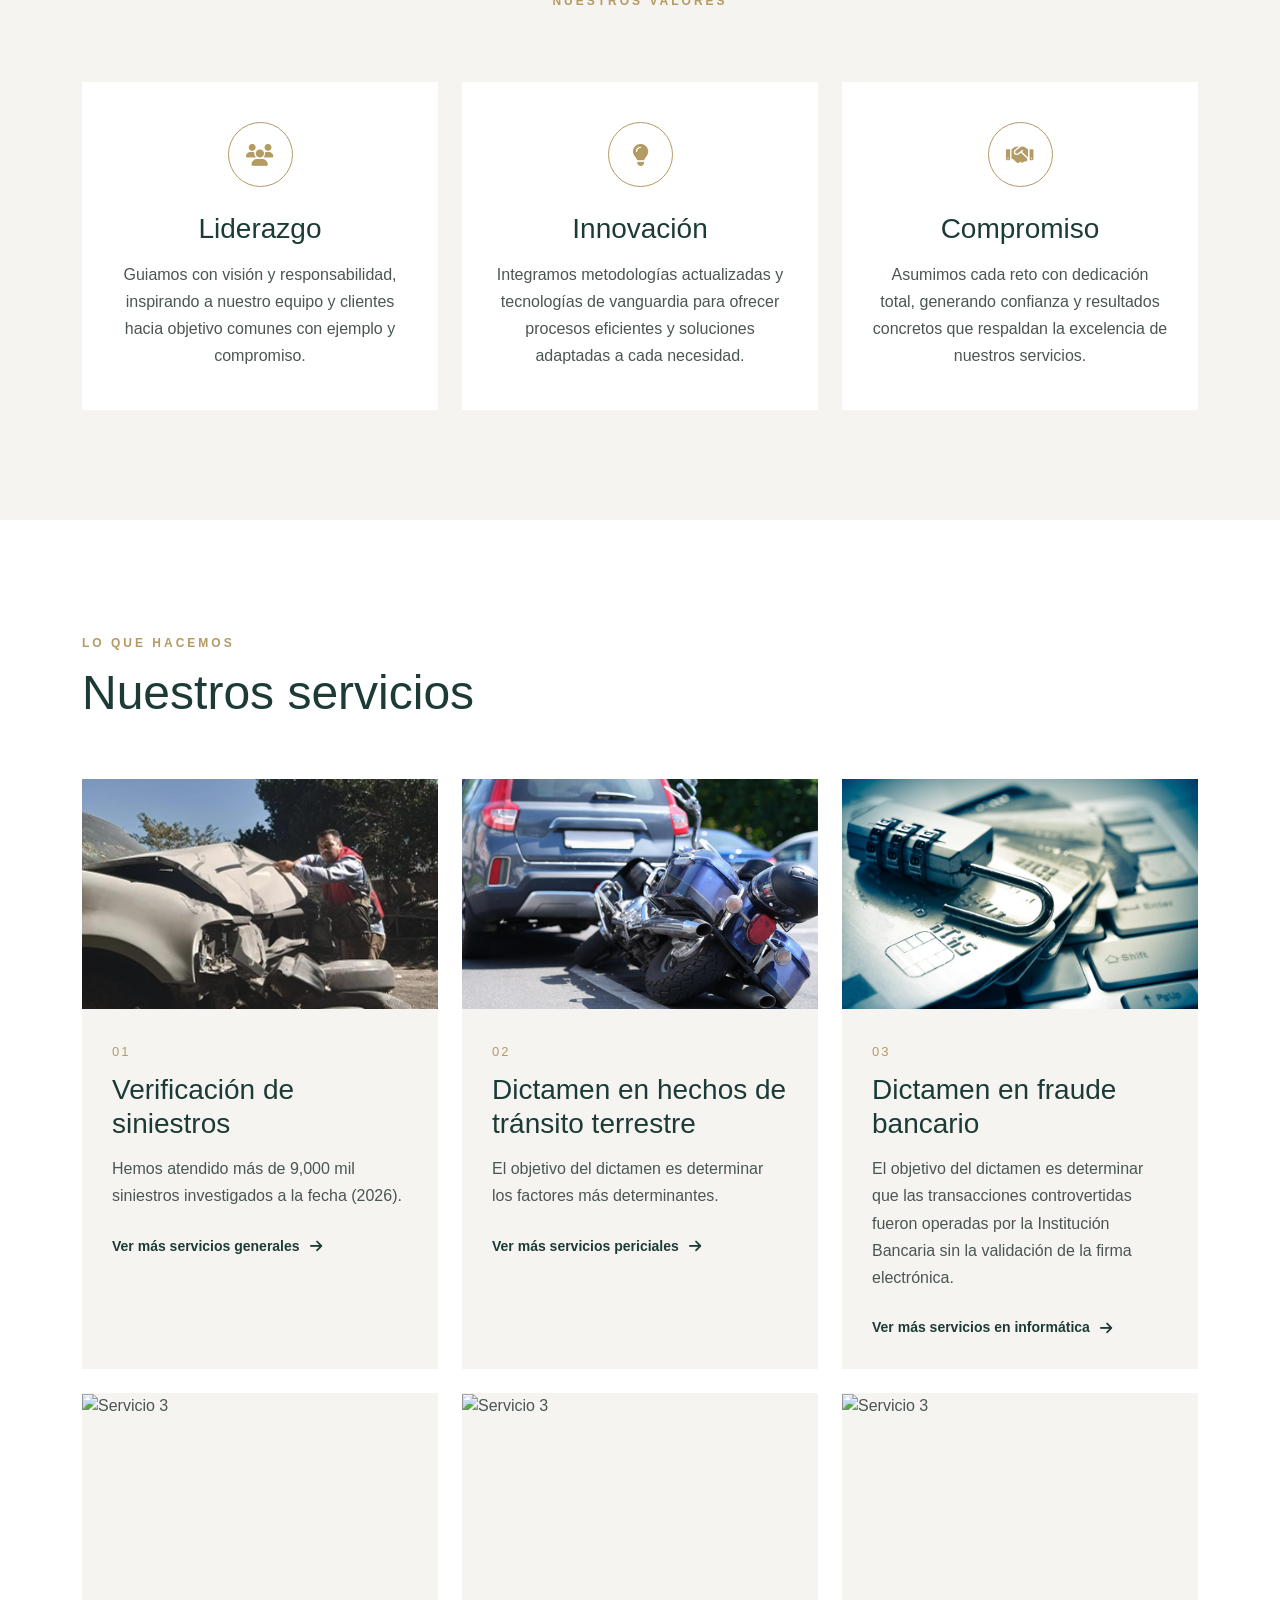
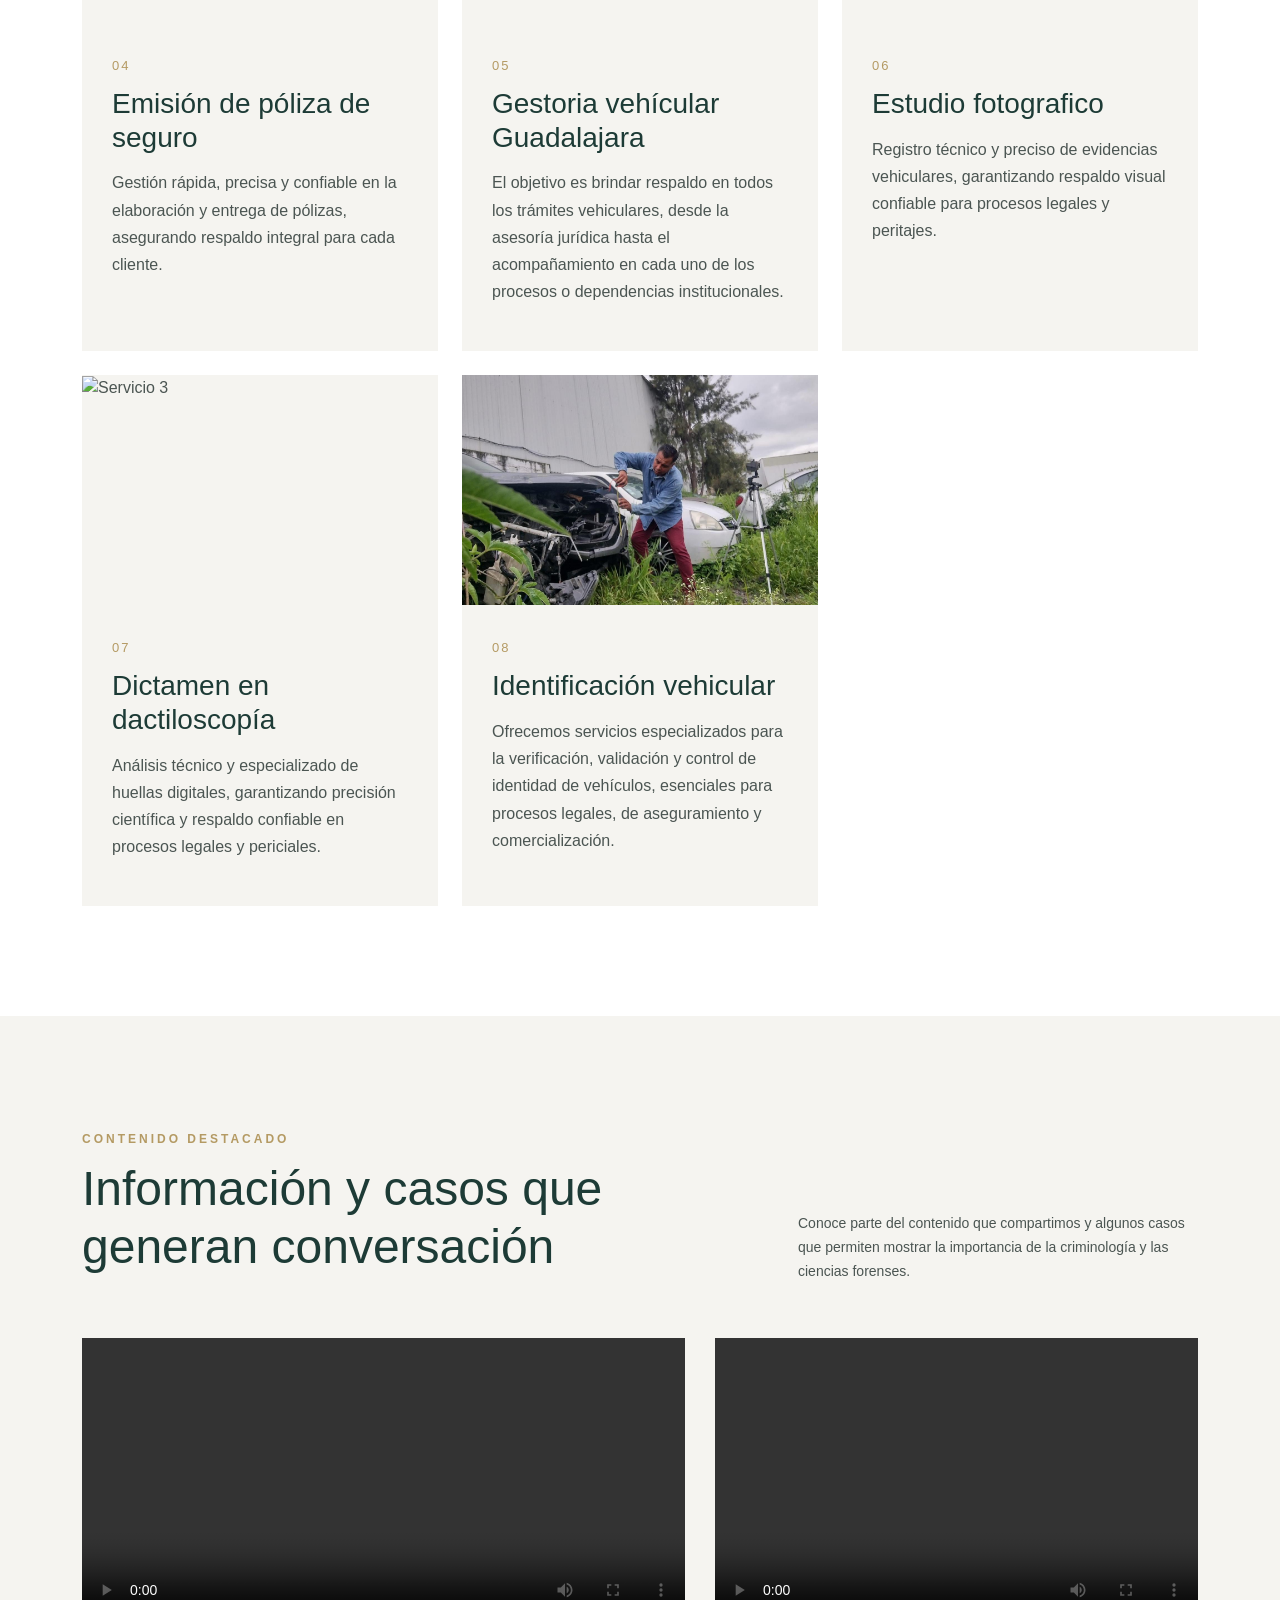
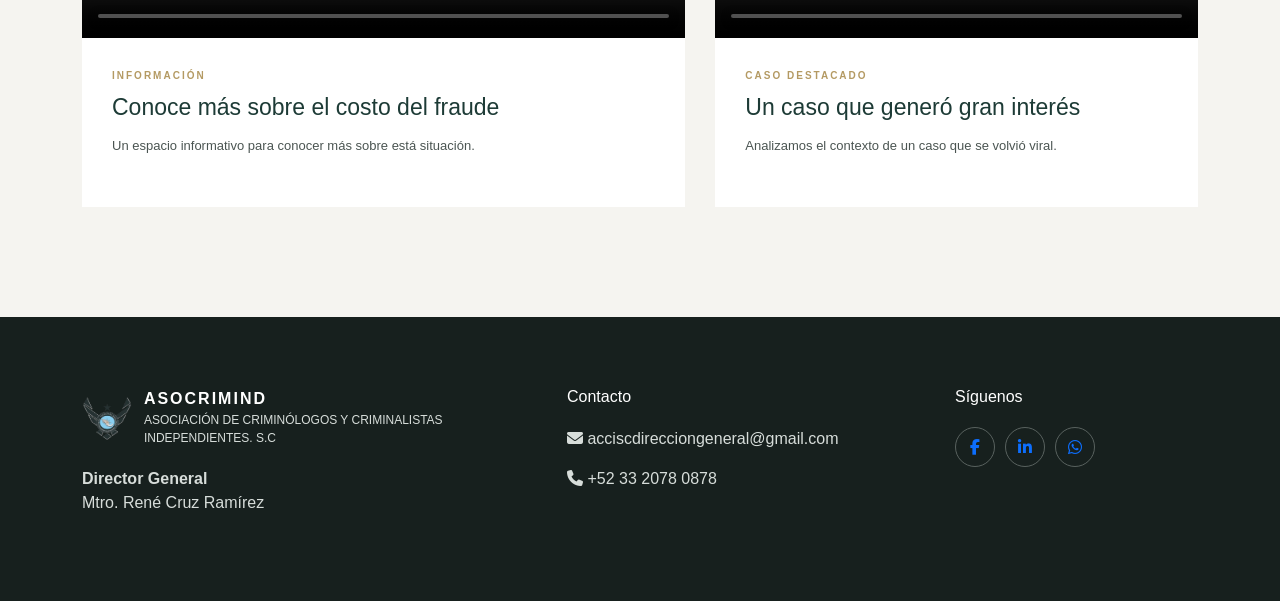
==== commit 32355b16: "Add files via upload" ====
--- a/index.html
+++ b/index.html
@@ -52,6 +52,7 @@
                 </ul>
             </li>
             <li><a href="productos.html"><i class="fa-solid fa-square-pen"></i>Productos</a></li>
+            <li><a href="cursos.html"><i class="fa-solid fa-graduation-cap"></i>Oferta académica</a></li>
             <li><a href="convenios.html"><i class="fa-solid fa-handshake"></i>Convenios y colaboraciones</a></li>
             <li><a href="contacto.html"><i class="fa-solid fa-envelope"></i>Contacto</a></li>
         </ul>
@@ -183,7 +184,7 @@
                             <span class="numero-servicio">01</span>
                             <h3>Verificación de siniestros</h3>
                             <p>
-                                Hemos atendido más de 9,000 mil siniestros investigados a la fecha (2025).
+                                Hemos atendido más de 9,000 mil siniestros investigados a la fecha (2026).
                             </p>
                             <a href="generales.html" class="servicio-link">
                                 Ver más servicios generales
@@ -225,6 +226,82 @@
                                 Ver más servicios en informática
                                 <i class="fa-solid fa-arrow-right"></i>
                             </a>
+                        </div>
+                    </article>
+                </div>
+                <div class="col-md-4">
+                    <article class="servicio-card">
+                        <div class="servicio-imagen">
+                            <img src="img/poliza.jpg" alt="Servicio 3">
+                        </div>
+                        <div class="servicio-contenido">
+                            <span class="numero-servicio">04</span>
+                            <h3>Emisión de póliza de seguro</h3>
+                            <p>
+                                Gestión rápida, precisa y confiable en la elaboración y entrega de pólizas, asegurando 
+                                respaldo integral para cada cliente.
+                            </p>
+                        </div>
+                    </article>
+                </div>
+                <div class="col-md-4">
+                    <article class="servicio-card">
+                        <div class="servicio-imagen">
+                            <img src="img/gestoria.webp" alt="Servicio 3">
+                        </div>
+                        <div class="servicio-contenido">
+                            <span class="numero-servicio">05</span>
+                            <h3>Gestoria vehícular Guadalajara</h3>
+                            <p>
+                                El objetivo es brindar respaldo en todos los trámites vehiculares, desde la 
+                                asesoría jurídica hasta el acompañamiento en cada uno de los procesos o 
+                                dependencias institucionales.
+                            </p>
+                        </div>
+                    </article>
+                </div>
+                <div class="col-md-4">
+                    <article class="servicio-card">
+                        <div class="servicio-imagen">
+                            <img src="img/foto.webp" alt="Servicio 3">
+                        </div>
+                        <div class="servicio-contenido">
+                            <span class="numero-servicio">06</span>
+                            <h3>Estudio fotografico</h3>
+                            <p>
+                                Registro técnico y preciso de evidencias vehiculares, garantizando respaldo visual confiable 
+                                para procesos legales y peritajes.
+                            </p>
+                        </div>
+                    </article>
+                </div>
+                <div class="col-md-4">
+                    <article class="servicio-card">
+                        <div class="servicio-imagen">
+                            <img src="img/dactiloscopia.png" alt="Servicio 3">
+                        </div>
+                        <div class="servicio-contenido">
+                            <span class="numero-servicio">07</span>
+                            <h3>Dictamen en dactiloscopía</h3>
+                            <p>
+                                Análisis técnico y especializado de huellas digitales, garantizando precisión científica y 
+                                respaldo confiable en procesos legales y periciales.
+                            </p>
+                        </div>
+                    </article>
+                </div>
+                <div class="col-md-4">
+                    <article class="servicio-card">
+                        <div class="servicio-imagen">
+                            <img src="img/vehicular.jpeg" alt="Servicio 3">
+                        </div>
+                        <div class="servicio-contenido">
+                            <span class="numero-servicio">08</span>
+                            <h3>Identificación vehicular</h3>
+                            <p>
+                                Ofrecemos servicios especializados para la verificación, validación y control de identidad de vehículos, 
+                                esenciales para procesos legales, de aseguramiento y comercialización.
+                            </p>
                         </div>
                     </article>
                 </div>
--- a/css/styles.css
+++ b/css/styles.css
@@ -533,10 +533,6 @@
     margin-top: 50px;
 }
 
-/* =====================================
-   CONTENIDO DESTACADO
-===================================== */
-
 .contenido-destacado {
     padding: 110px 0;
     background: var(--color-claro);
@@ -561,15 +557,11 @@
     font-size: 14px;
 }
 
-/* GRID */
-
 .contenido-grid {
     display: grid;
     grid-template-columns: 1.25fr 1fr;
     gap: 30px;
 }
-
-/* BLOQUE */
 
 .video-destacado {
     background: var(--blanco);
@@ -588,8 +580,6 @@
     display: block;
     object-fit: cover;
 }
-
-/* INFORMACIÓN */
 
 .video-info {
     padding: 30px;
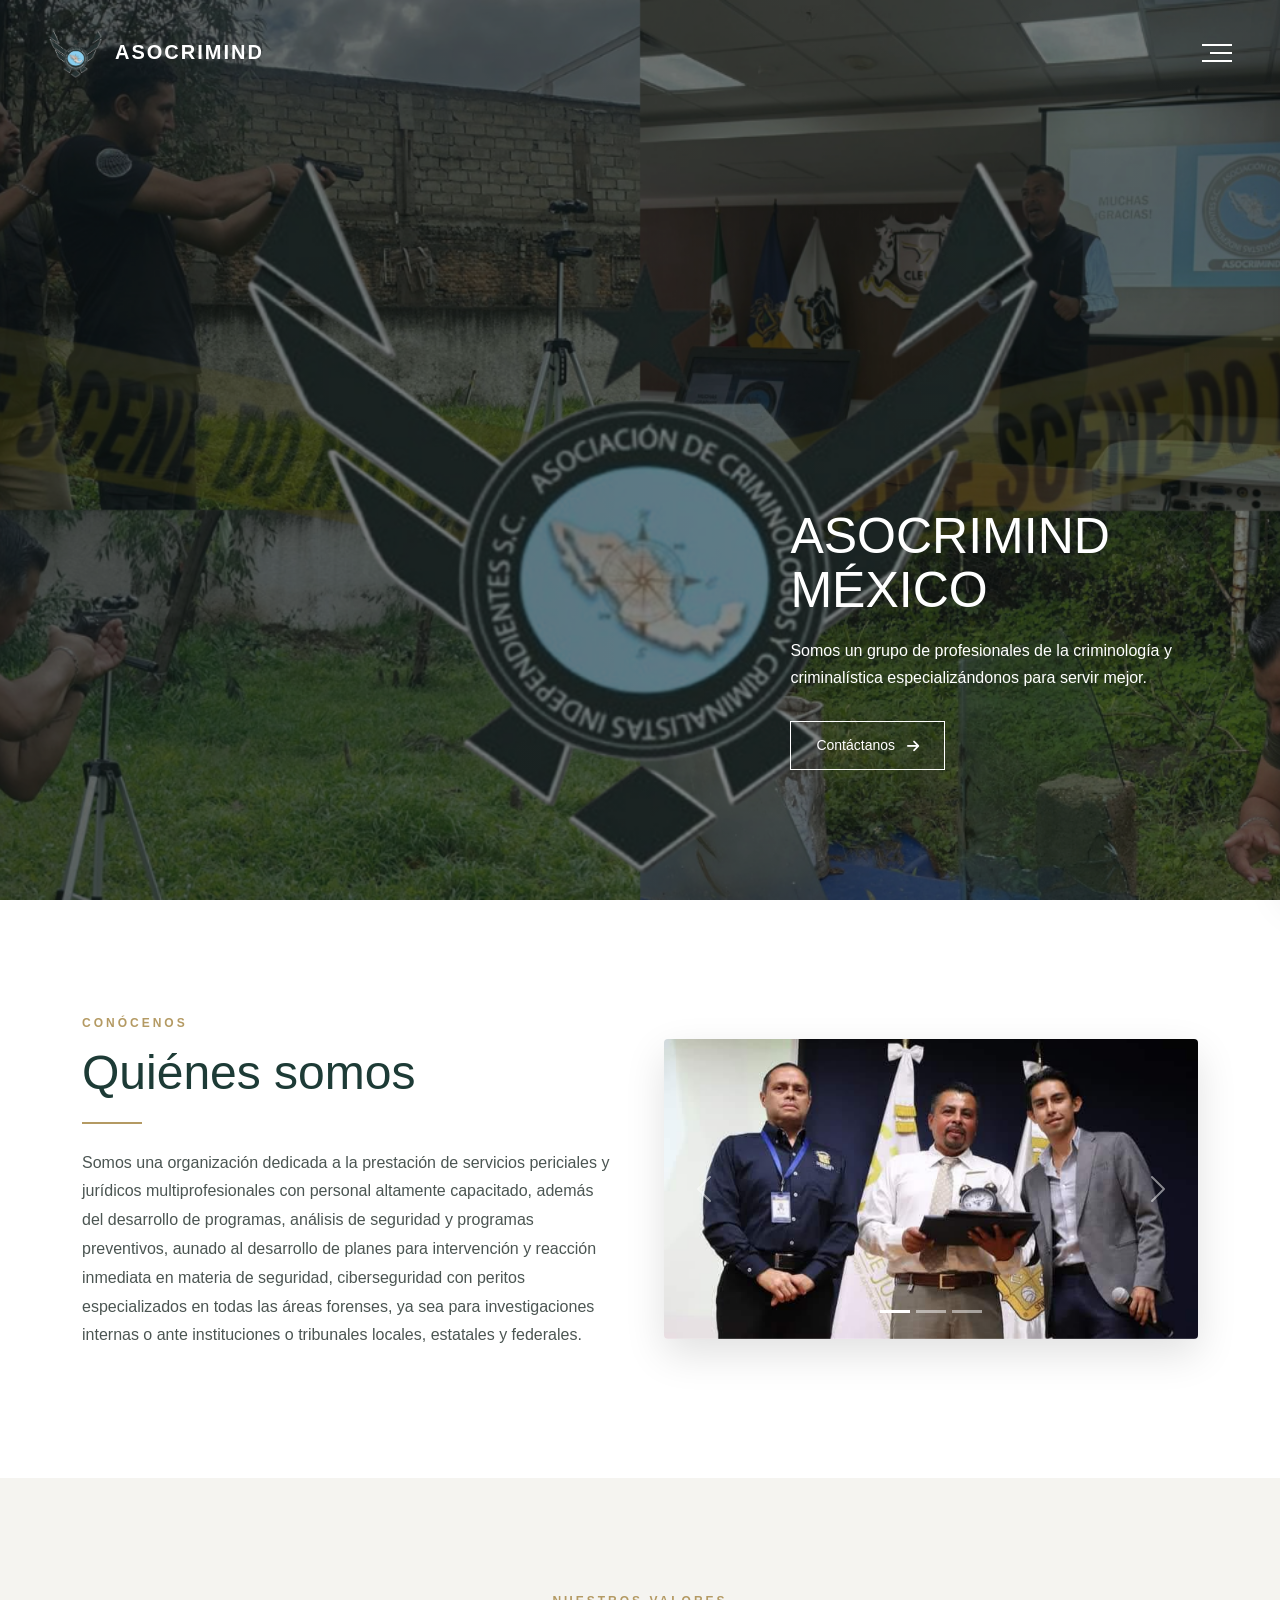
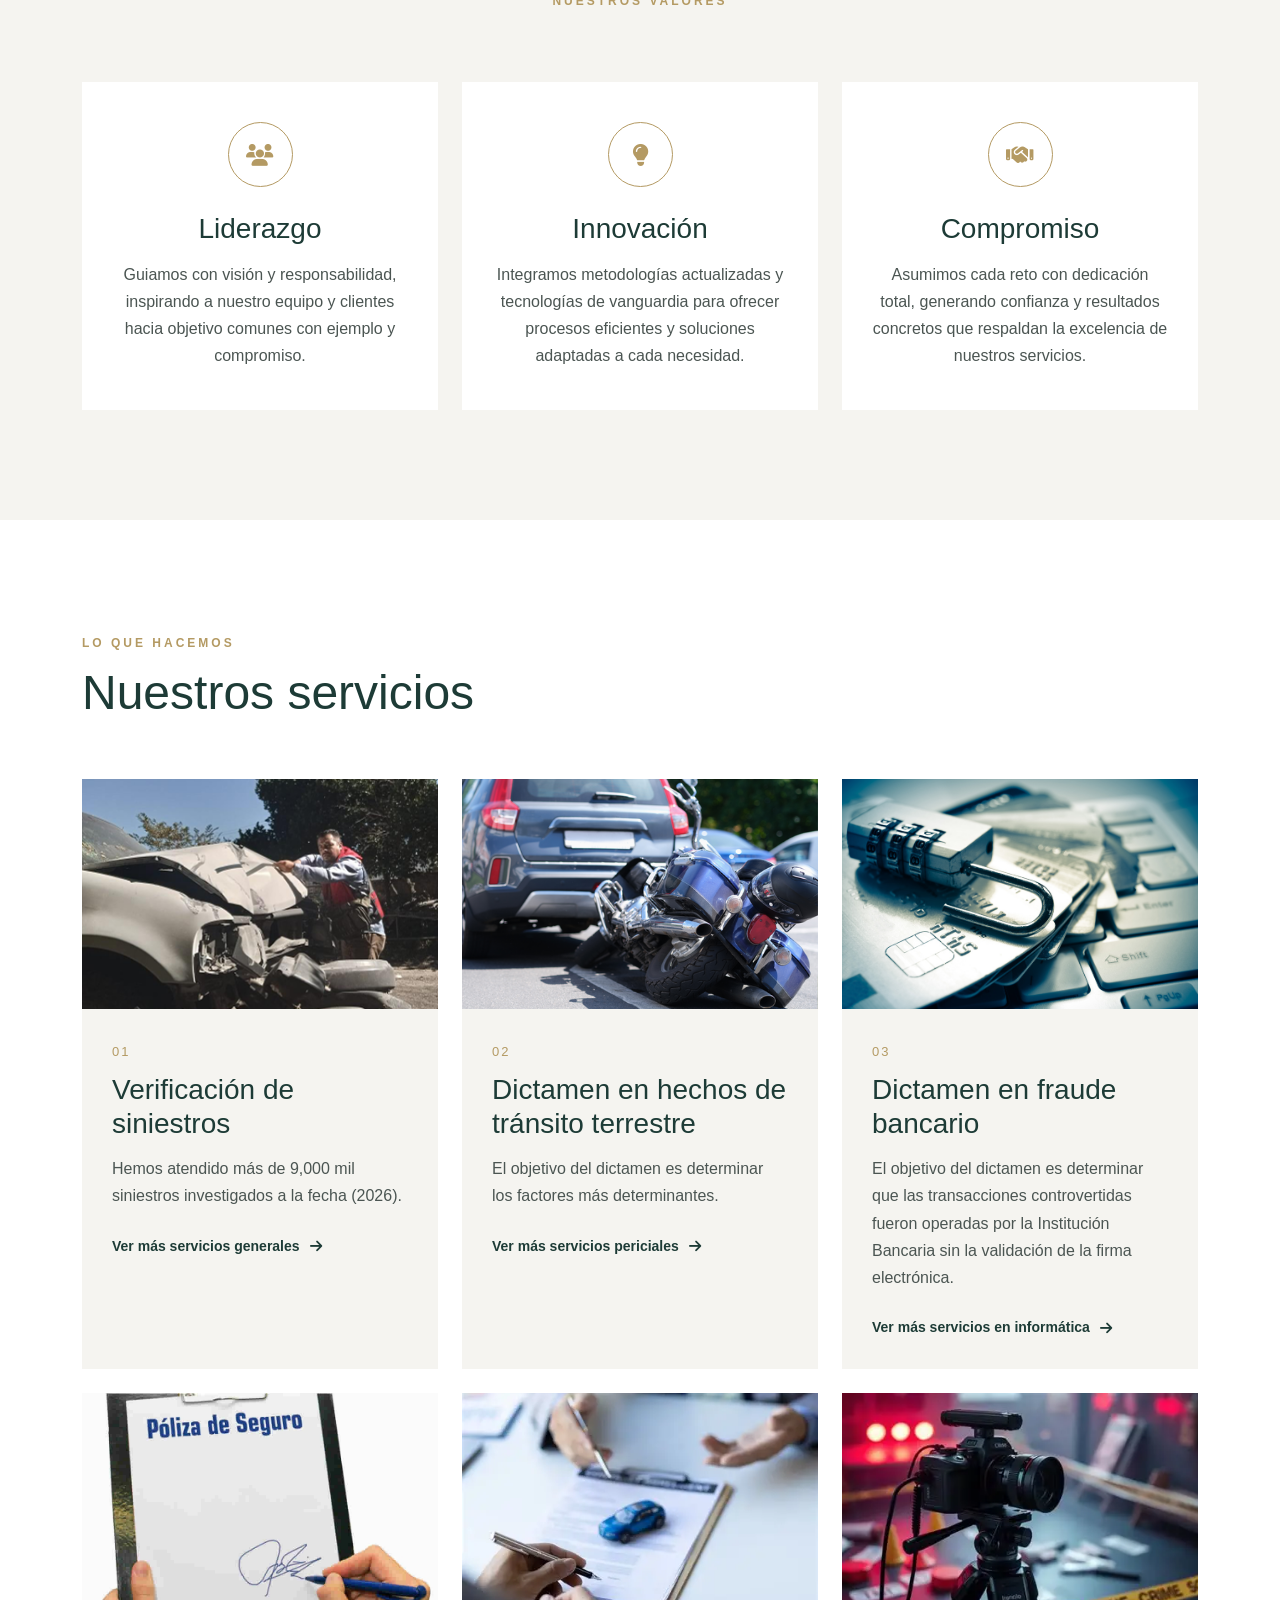
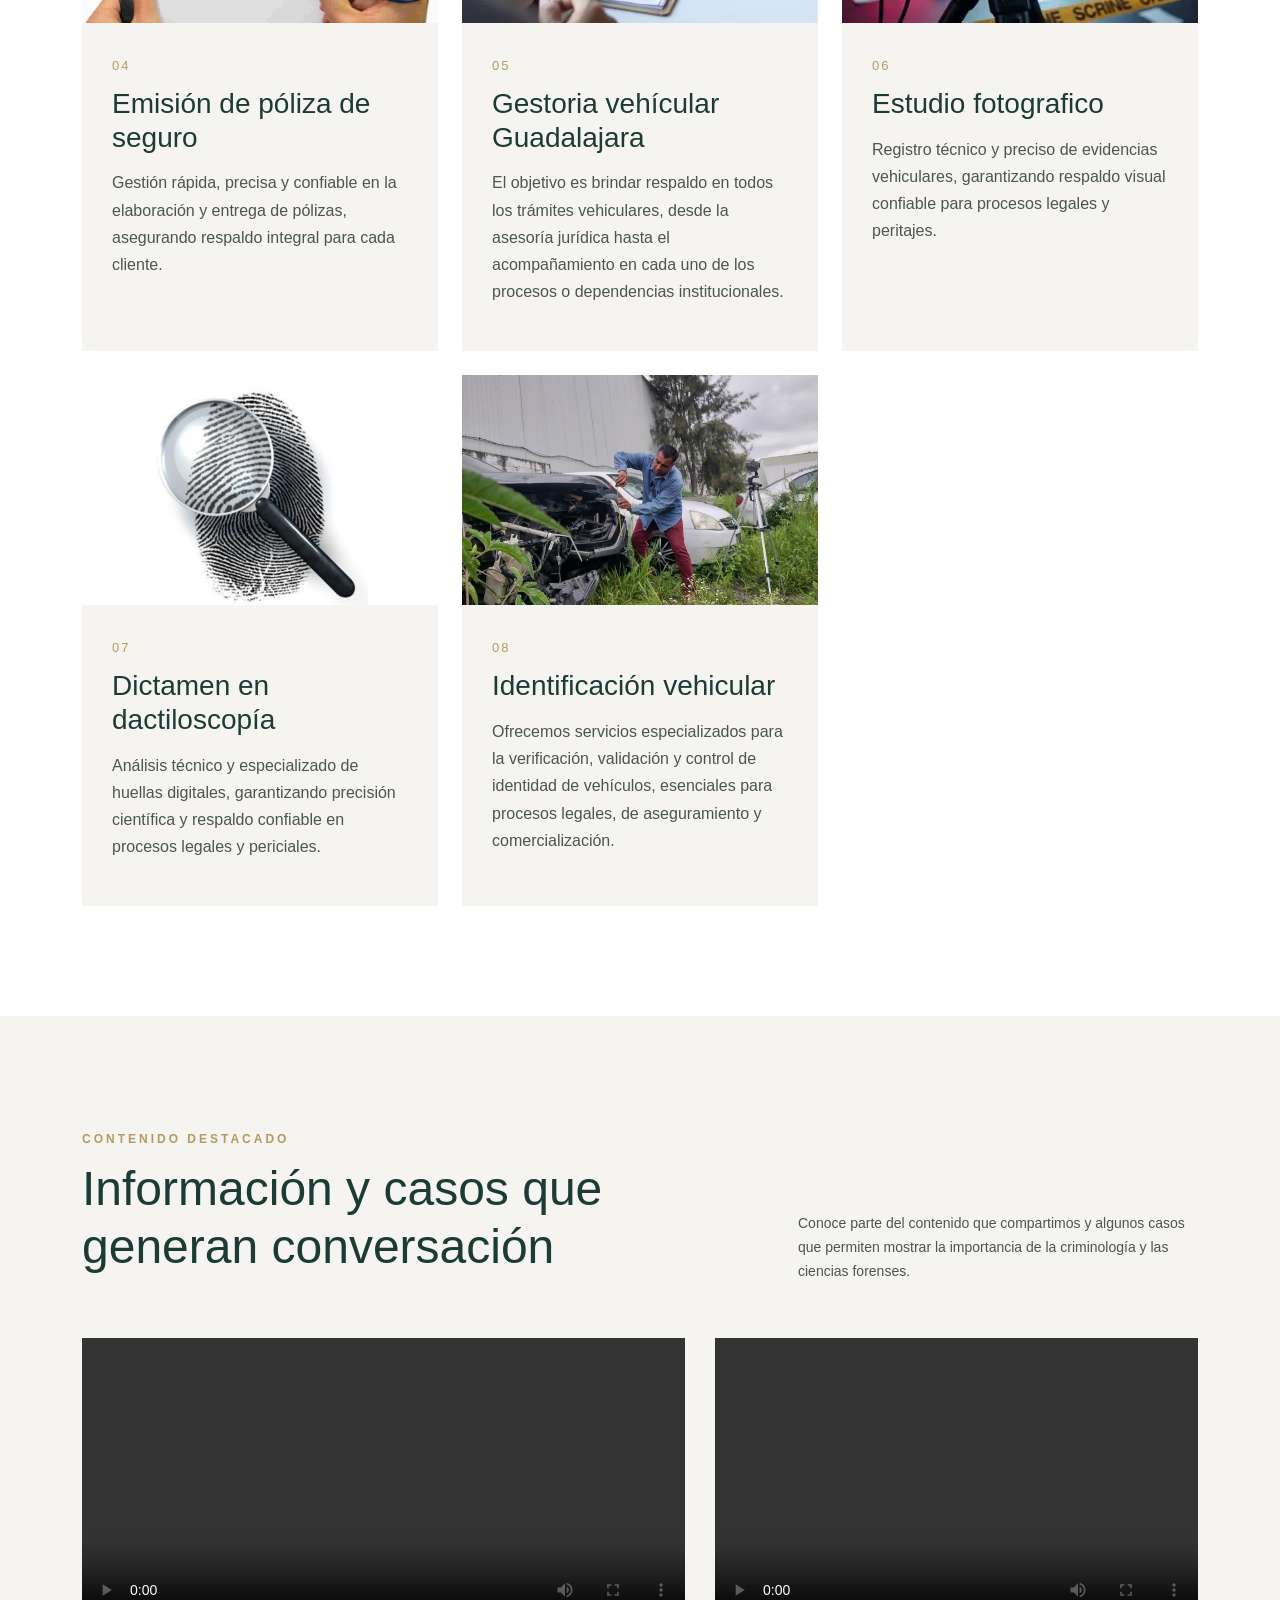
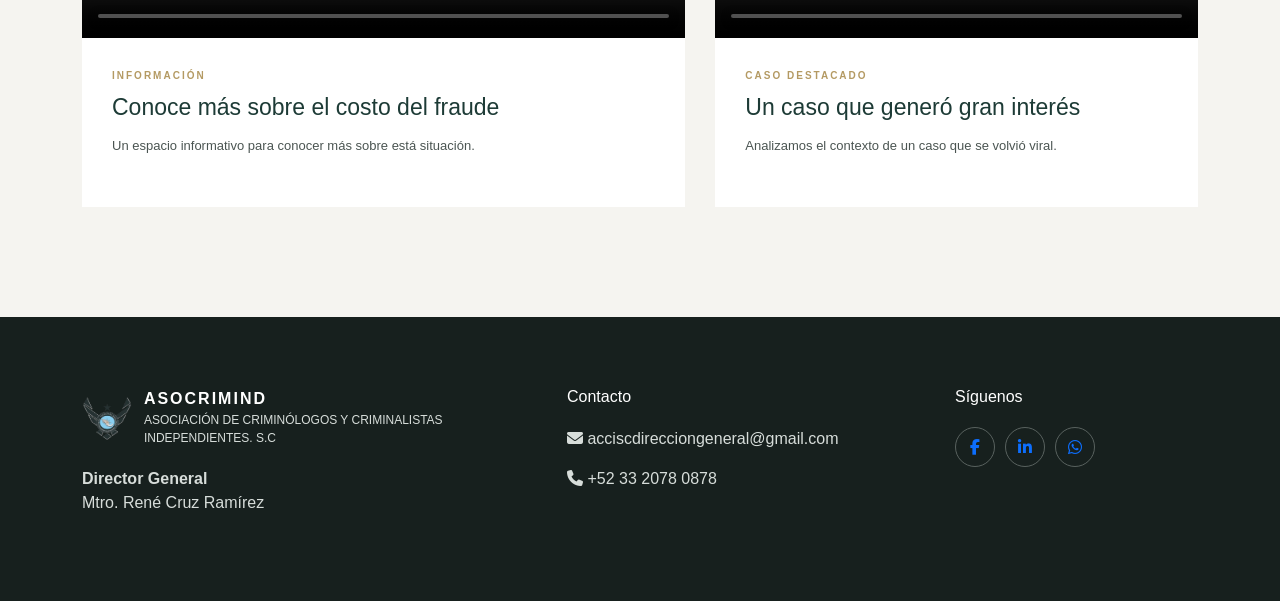
==== commit 4f0542b7: "Add files via upload" ====
--- a/index.html
+++ b/index.html
@@ -232,7 +232,7 @@
                 <div class="col-md-4">
                     <article class="servicio-card">
                         <div class="servicio-imagen">
-                            <img src="img/poliza.jpg" alt="Servicio 3">
+                            <img id="poliza" src="img/poliza.jpg" alt="Servicio 4">
                         </div>
                         <div class="servicio-contenido">
                             <span class="numero-servicio">04</span>
@@ -247,7 +247,7 @@
                 <div class="col-md-4">
                     <article class="servicio-card">
                         <div class="servicio-imagen">
-                            <img src="img/gestoria.webp" alt="Servicio 3">
+                            <img src="img/gestoria.webp" alt="Servicio 5">
                         </div>
                         <div class="servicio-contenido">
                             <span class="numero-servicio">05</span>
@@ -263,7 +263,7 @@
                 <div class="col-md-4">
                     <article class="servicio-card">
                         <div class="servicio-imagen">
-                            <img src="img/foto.webp" alt="Servicio 3">
+                            <img src="img/foto.webp" alt="Servicio 6">
                         </div>
                         <div class="servicio-contenido">
                             <span class="numero-servicio">06</span>
@@ -278,7 +278,7 @@
                 <div class="col-md-4">
                     <article class="servicio-card">
                         <div class="servicio-imagen">
-                            <img src="img/dactiloscopia.png" alt="Servicio 3">
+                            <img src="img/dactiloscopia.png" alt="Servicio 7">
                         </div>
                         <div class="servicio-contenido">
                             <span class="numero-servicio">07</span>
@@ -293,7 +293,7 @@
                 <div class="col-md-4">
                     <article class="servicio-card">
                         <div class="servicio-imagen">
-                            <img src="img/vehicular.jpeg" alt="Servicio 3">
+                            <img src="img/vehicular.jpeg" alt="Servicio 8">
                         </div>
                         <div class="servicio-contenido">
                             <span class="numero-servicio">08</span>
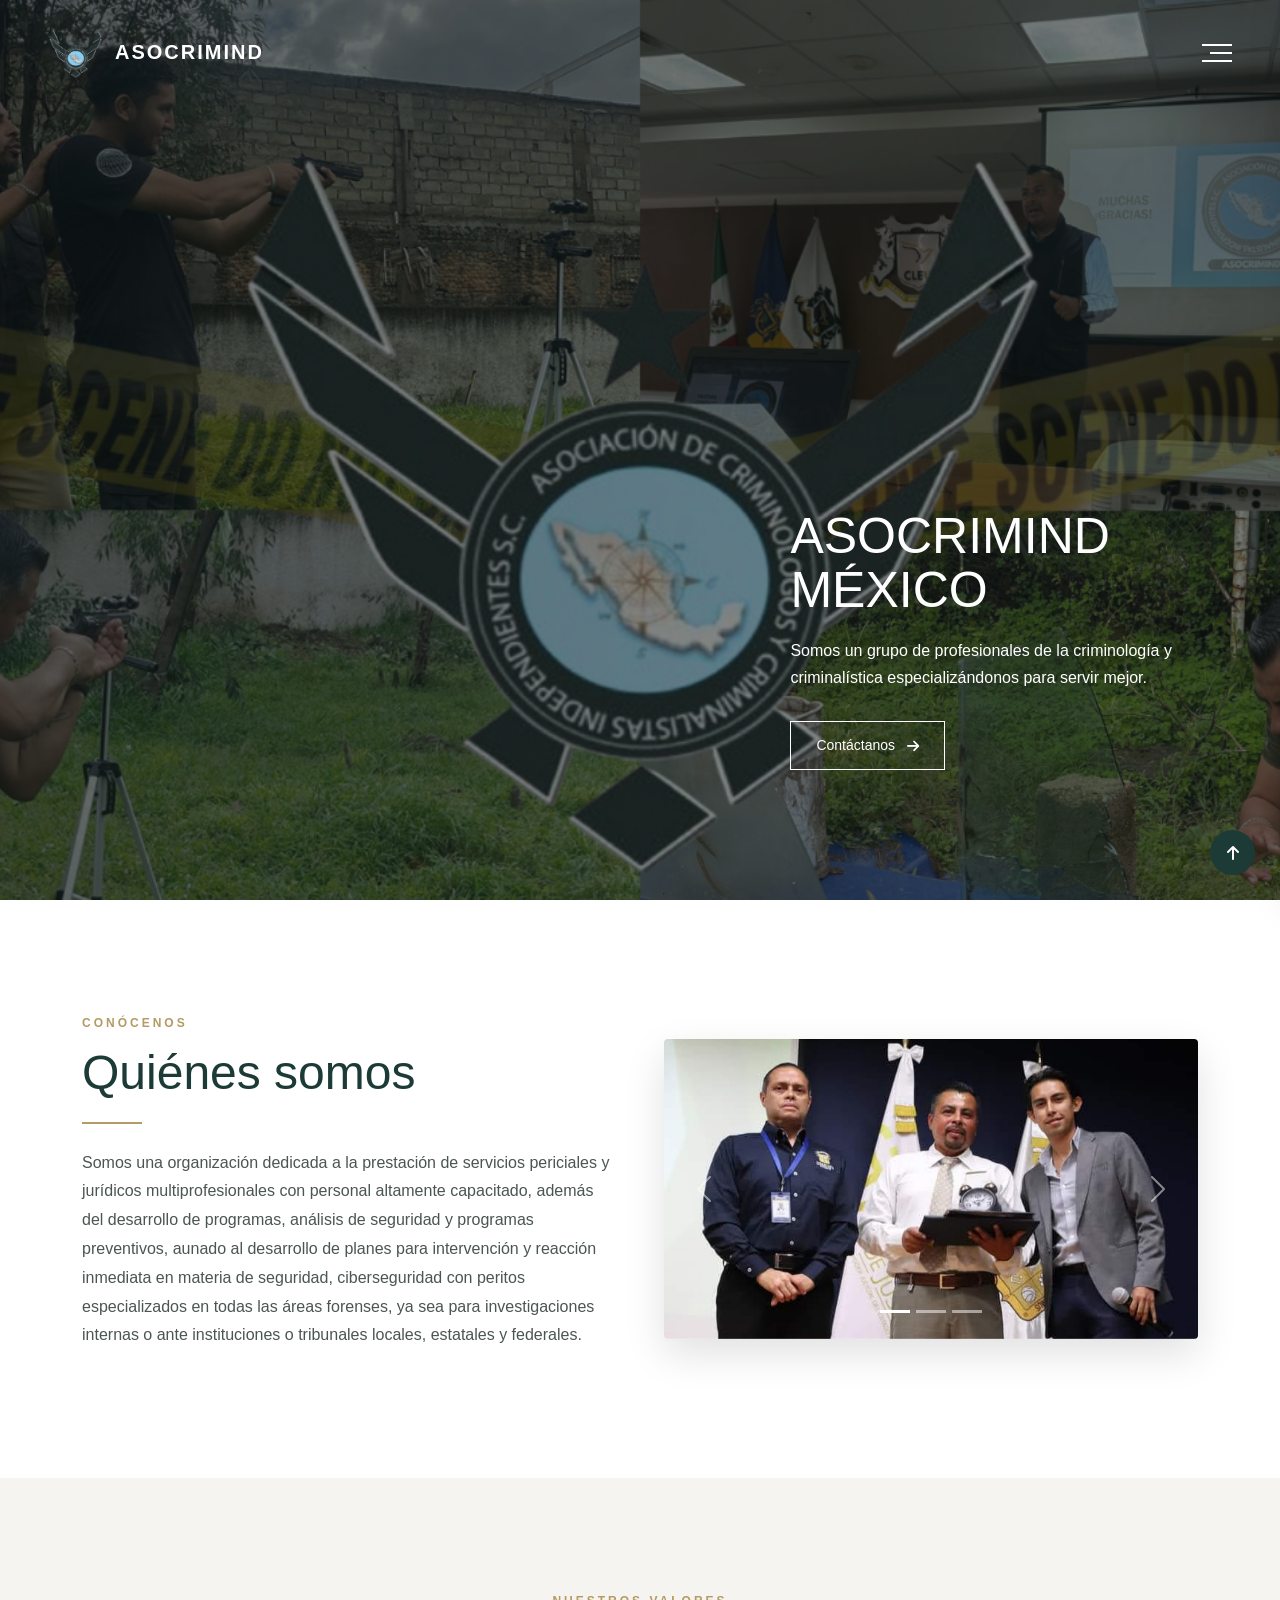
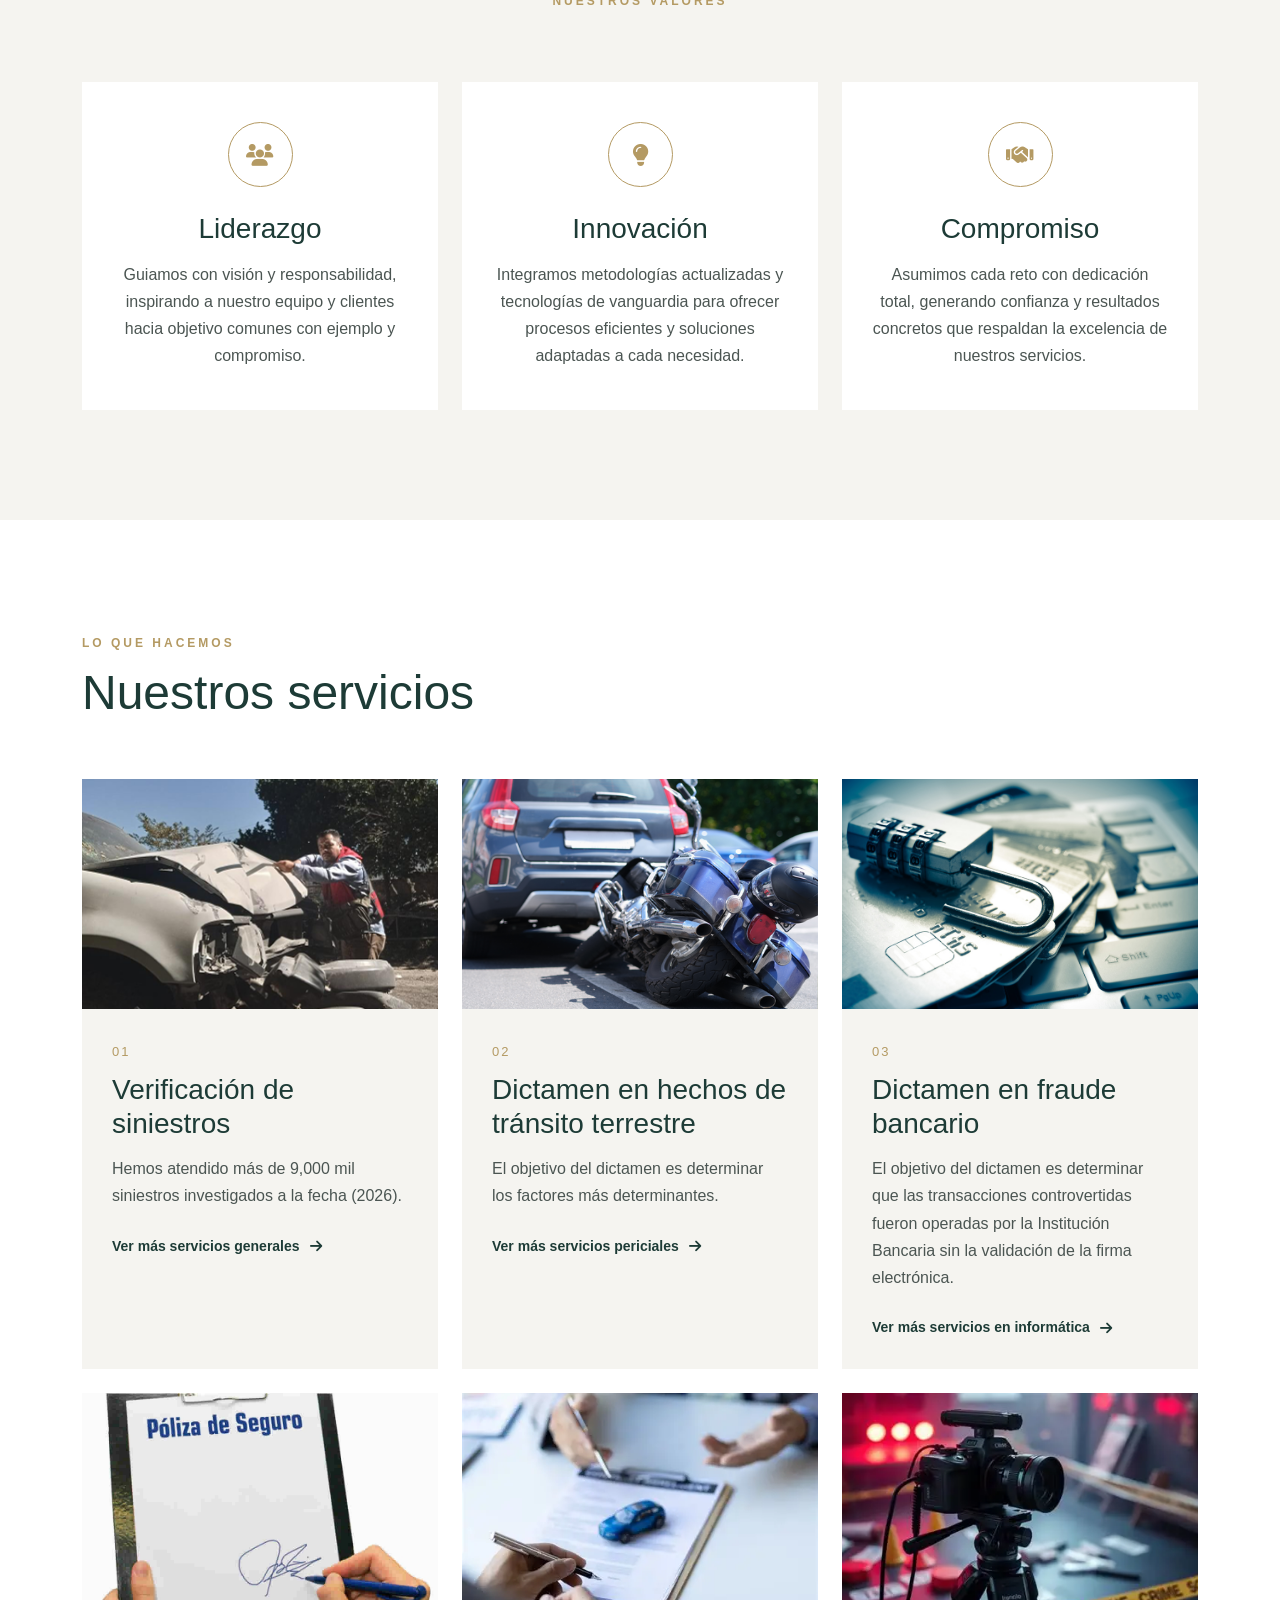
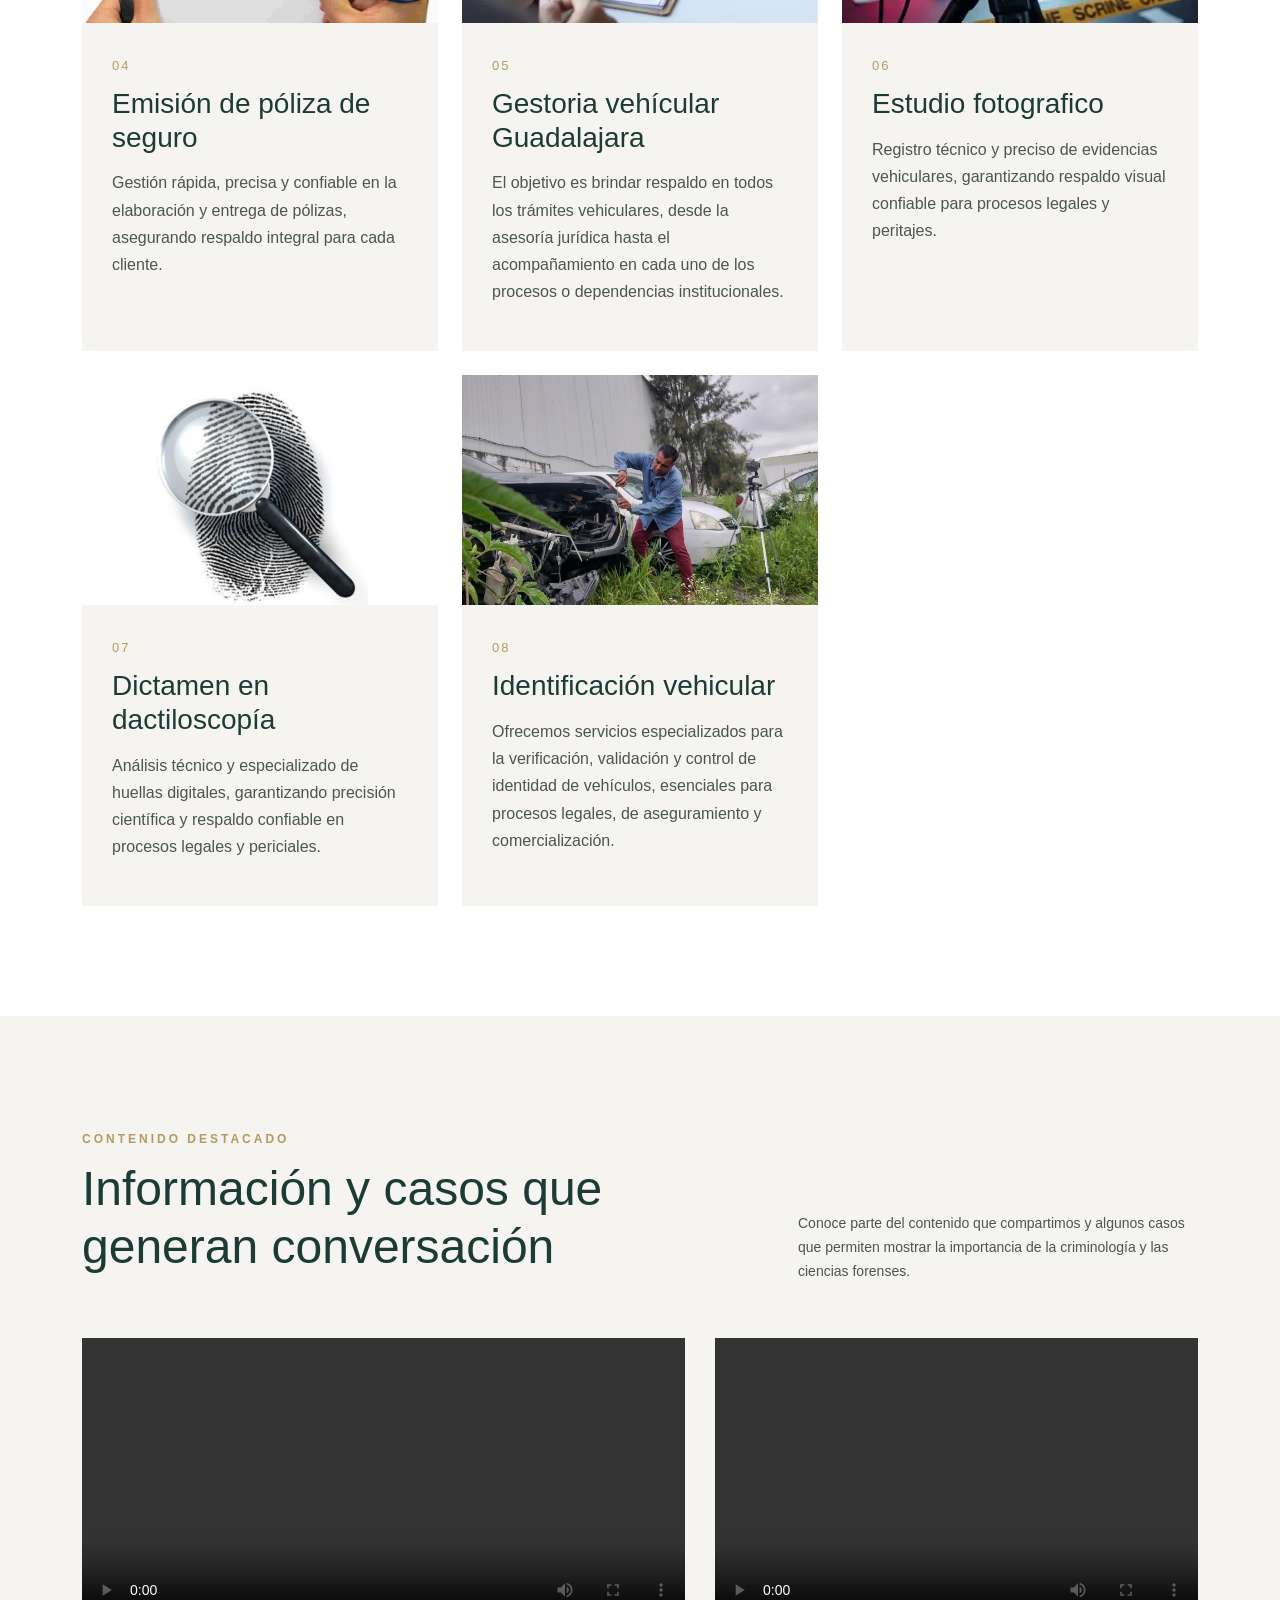
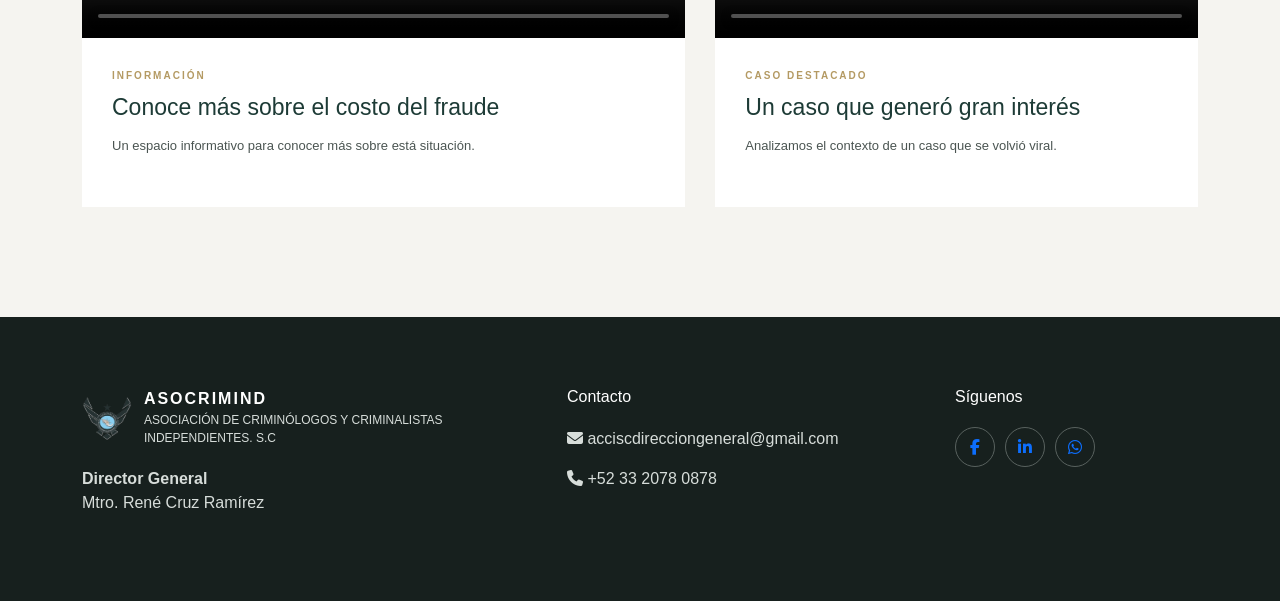
==== commit a86254e8: "Add files via upload" ====
--- a/index.html
+++ b/index.html
@@ -11,7 +11,7 @@
 </head>
 
 <body>
-    <nav class="navbar navbar-expand-lg navbar-inicio">
+    <nav id="nav" class="navbar navbar-expand-lg navbar-inicio">
         <div class="container-fluid px-4 px-lg-5">
             <a href="index.html" class="navbar-brand marca">
                 <div class="logo">
@@ -354,6 +354,8 @@
         </div>
     </section>
 
+    <a href="#nav" class="btn-arriba"><i class="fas fa-arrow-up"></i></a>
+
     <footer class="footer">
         <div class="container">
             <div class="row g-5">
--- a/css/styles.css
+++ b/css/styles.css
@@ -631,6 +631,22 @@
     transform: translateX(4px);
 }
 
+.btn-arriba {
+    position: fixed;
+    right: 25px;
+    bottom: 25px;
+    width: 45px;
+    height: 45px;
+    border-radius: 50%;
+    background: #1d3b36;
+    color: white;
+    display: flex;
+    align-items: center;
+    justify-content: center;
+    text-decoration: none;
+    z-index: 1000;
+}
+
 .footer {
     padding: 70px 0 70px;
     background: var(--color-oscuro);
@@ -893,6 +909,11 @@
     .servicio-imagen {
         height: 220px;
     }
+    #poliza {
+        overflow: hidden;
+        object-fit: cover;
+        object-position: center 10%;
+    }
     .servicio-contenido {
         padding: 25px;
     }
